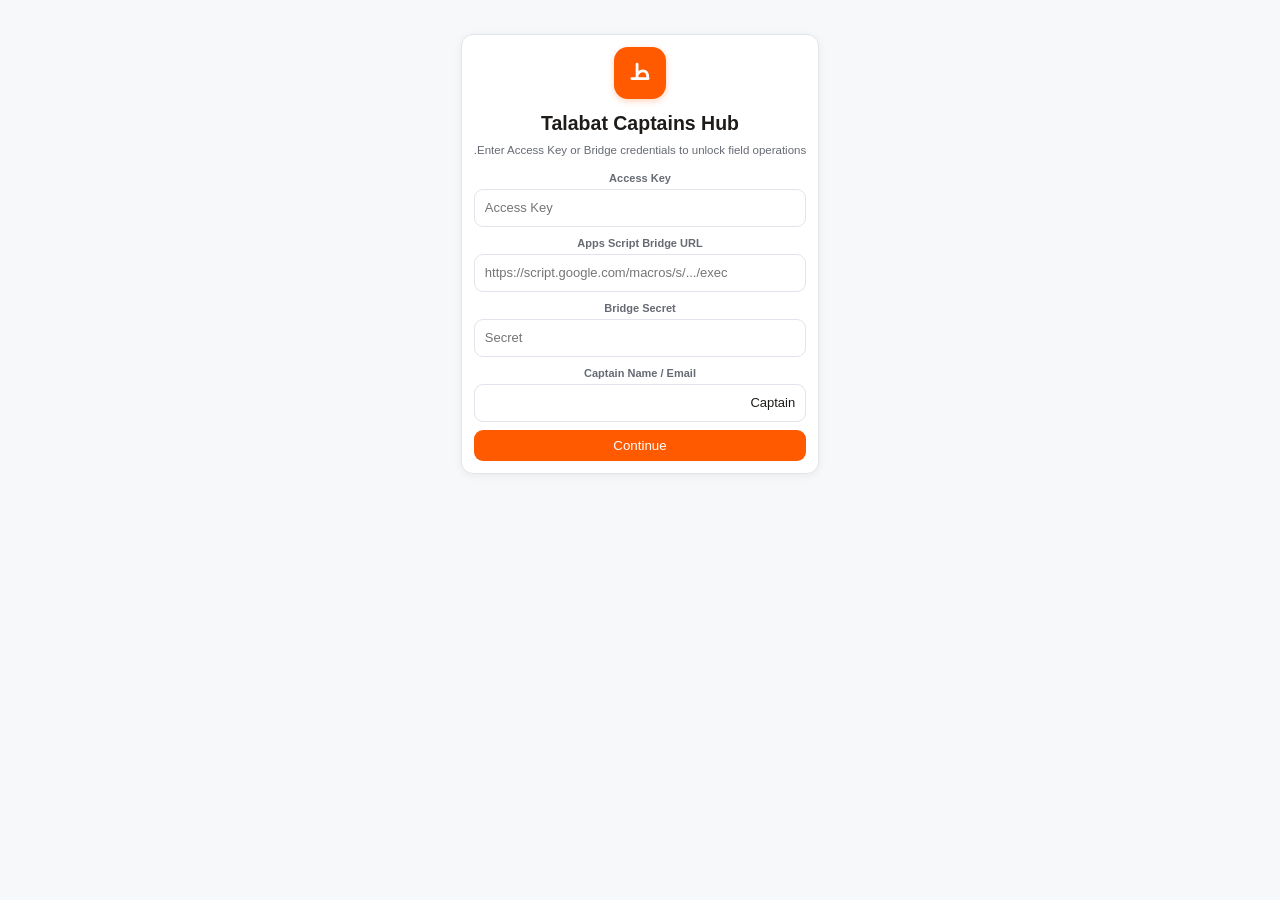
==== index.html @ a5a803f6 "Add files via upload" ====
<!doctype html>
<html lang="ar" dir="rtl">
<head>
  <meta charset="utf-8"><meta name="viewport" content="width=device-width, initial-scale=1, viewport-fit=cover">
  <meta name="theme-color" content="#FF5A00"><meta name="mobile-web-app-capable" content="yes"><meta name="apple-mobile-web-app-capable" content="yes"><meta name="robots" content="noindex,nofollow">
  <link rel="manifest" href="manifest.webmanifest"><link rel="apple-touch-icon" href="icons/icon-192.png"><link rel="icon" href="icons/icon-192.png">
  <title>Talabat Captains Hub</title>
  <link rel="stylesheet" href="styles/pwa.css">
</head>
<body class="light">
  <div id="appleToastHost"></div>
  <section id="gateScreen" class="workspace" style="max-width:460px;margin:24px auto">
    <div class="card" style="text-align:center">
      <div class="brand-badge" style="width:52px;height:52px;border-radius:14px;margin:0 auto 10px"><svg width="28" height="28" viewBox="0 0 24 24" fill="none"><path d="M9.5 4.5V16.8M5 16.8H19M9.5 13.5C11.2 10.8 14 9.5 16.2 10.6C18.2 11.6 18.8 14.3 18.5 16.8" stroke="#FFFFFF" stroke-width="2.4" stroke-linecap="round" stroke-linejoin="round"/></svg></div>
      <h2 style="margin:0 0 4px">Talabat Captains Hub</h2>
      <div class="hint" style="margin-bottom:10px">Enter Access Key or Bridge credentials to unlock field operations.</div>
      <label class="field"><span>Access Key</span><input id="inAccessKey" dir="ltr" placeholder="Access Key"></label>
      <label class="field"><span>Apps Script Bridge URL</span><input id="inBridgeUrl" dir="ltr" placeholder="https://script.google.com/macros/s/.../exec"></label>
      <label class="field"><span>Bridge Secret</span><input id="inBridgeSecret" type="password" dir="ltr" placeholder="Secret"></label>
      <label class="field"><span>Captain Name / Email</span><input id="inCaptainId" placeholder="Captain Name"></label>
      <button type="button" class="btn" id="btnUnlockHub" style="width:100%">Continue</button>
    </div>
  </section>
  <div id="appShell" hidden style="display:flex;flex-direction:column;min-height:100vh">
    <header class="app-header">
      <div class="brand">
        <div class="brand-badge"><svg width="20" height="20" viewBox="0 0 24 24" fill="none"><path d="M9.5 4.5V16.8M5 16.8H19M9.5 13.5C11.2 10.8 14 9.5 16.2 10.6C18.2 11.6 18.8 14.3 18.5 16.8" stroke="#FFFFFF" stroke-width="2.3" stroke-linecap="round" stroke-linejoin="round"/></svg></div>
        <div><span class="brand-title">Talabat Captains Hub</span><span class="brand-sub" data-i18n="captainSub">تطبيق الكباتن الموحد</span></div>
      </div>
      <div class="header-actions">
        <select id="hdrZoneSwitch" style="width:auto;padding:4px 8px;font-size:11.5px;font-weight:700"><option value="Rehab">Rehab</option><option value="Tagmoa North">Tagmoa North</option><option value="Tagmoa South">Tagmoa South</option><option value="Golden Square">Golden Square</option></select>
        <button type="button" class="icon-btn" id="btnPwaLang">EN</button>
        <button type="button" class="icon-btn" id="btnPwaTheme" title="Theme"><svg viewBox="0 0 24 24" fill="none" stroke="currentColor" stroke-width="2"><circle cx="12" cy="12" r="4"/><path d="M12 2v2M12 20v2M4.93 4.93l1.41 1.41M17.66 17.66l1.41 1.41M2 12h2M20 12h2M6.34 17.66l-1.41 1.41M19.07 4.93l-1.41 1.41"/></svg></button>
        <button type="button" class="icon-btn" id="btnPwaSync">Sync</button>
      </div>
    </header>
    <nav class="main-nav" id="pwaNav">
      <button type="button" data-ptab="search" class="on" data-i18n="tabSearch">البحث الشامل</button>
      <button type="button" data-ptab="delays"><span data-i18n="tabDelays">الأوردرات المتأخرة</span> <span class="pill-cnt" id="pCntDelays">0</span></button>
      <button type="button" data-ptab="noshow"><span data-i18n="tabNoshow">غائبي اليوم</span> <span class="pill-cnt" id="pCntNoshow">0</span></button>
      <button type="button" data-ptab="submit" data-i18n="tabSubmit">رفع طلب</button>
      <button type="button" data-ptab="myreq"><span data-i18n="tabMyReq">طلباتي</span> <span class="pill-cnt" id="pCntMyReq">0</span></button>
    </nav>
    <main class="workspace" style="max-width:860px;margin:0 auto;width:100%">
      <div id="zoneStartCard" class="card zone-gate" hidden>
        <h3 class="card-title" data-i18n="selectZone">اختر زون العمل للشيفت</h3>
        <div class="zone-pill-grid"><button type="button" class="zone-pill" data-zpick="Rehab">Rehab</button><button type="button" class="zone-pill" data-zpick="Tagmoa North">Tagmoa North</button><button type="button" class="zone-pill" data-zpick="Tagmoa South">Tagmoa South</button><button type="button" class="zone-pill" data-zpick="Golden Square">Golden Square</button></div>
      </div>
      <section id="pview-search" class="view on">
        <div class="search-row"><input id="pwaSearchIn" data-i18n-ph="searchPh"><button type="button" class="btn" id="btnPwaSearch" data-i18n="searchBtn">بحث</button></div>
        <div id="pwaSearchOut"></div>
      </section>
      <section id="pview-delays" class="view"><div id="pwaDelaysOut"></div></section>
      <section id="pview-noshow" class="view">
        <div class="seg-tabs" id="pwaNsTabs"><button type="button" data-pnskind="all" class="on" data-i18n="filterAll">الكل</button><button type="button" data-pnskind="regular" data-i18n="filterRegular">عادي</button><button type="button" data-pnskind="hybrid" data-i18n="filterHybrid">Hybrid</button></div>
        <div class="grid2" style="margin-bottom:8px"><select id="pwaMartFilter" hidden><option value="">All Marts</option></select><select id="pwaContractFilter"><option value="">All Contracts / Agencies</option></select></div>
        <div class="card" style="padding:8px 10px"><div class="row" style="margin-top:0;justify-content:space-between"><label class="chk-inline"><input type="checkbox" id="pwaNsSelAll"> <span data-i18n="selectAll">تحديد الكل</span></label><button type="button" class="btn sm ok" id="btnPwaCopyNs" data-i18n="copyOfficeWa">نسخ لجروب المكتب (WhatsApp)</button></div></div>
        <div class="card" id="pwaNoshowOut" style="padding:4px 8px"></div>
      </section>
      <section id="pview-submit" class="view">
        <div class="card">
          <div class="seg-tabs" id="reqTypeTabs"><button type="button" data-reqtype="suspend" class="on" data-i18n="reqTypeSusp">طلب إيقاف</button><button type="button" data-reqtype="unsuspend" data-i18n="reqTypeUnsusp">طلب فك إيقاف</button><button type="button" data-reqtype="password" data-i18n="reqTypePw">طلب تغيير باسورد</button></div>
          <div class="grid2"><label class="field"><span>Rider ID</span><input id="reqRiderId" inputmode="numeric" dir="ltr"></label><label class="field"><span>Rider Name</span><input id="reqRiderName"></label></div>
          <div id="suspFields">
            <div class="hint" style="font-weight:700;margin-bottom:4px">Duration</div>
            <div class="tag-row" id="durTags"><button type="button" class="tag-btn on" data-dur="24h" data-i18n="dur24h">24 ساعة</button><button type="button" class="tag-btn" data-dur="3d" data-i18n="dur3d">3 أيام</button><button type="button" class="tag-btn" data-dur="1w" data-i18n="dur1w">أسبوع</button><button type="button" class="tag-btn" data-dur="1y" data-i18n="dur1y">سنة</button><button type="button" class="tag-btn" data-dur="investigation" data-i18n="durInv">إيقاف لحين التحقيق</button></div>
            <div class="hint" style="font-weight:700;margin:8px 0 4px">Issue Tag</div>
            <div class="tag-row" id="issueTags"><button type="button" class="tag-btn on" data-tag="تأخير استلام" data-i18n="tagDelay">تأخير استلام</button><button type="button" class="tag-btn" data-tag="سلوك غير لائق" data-i18n="tagBehavior">سلوك غير لائق</button><button type="button" class="tag-btn" data-tag="مخالفة ركنة" data-i18n="tagParking">مخالفة ركنة</button></div>
            <label class="field" style="margin-top:8px"><span data-i18n="uploadProof">رفع صورة إثبات</span><input id="reqProofFile" type="file" accept="image/*" capture="environment"></label>
            <div id="proofPreviewBox" class="hint" hidden><img id="proofPreviewImg" alt="Preview" style="max-height:140px;border-radius:10px;border:1px solid var(--border);display:block;margin-bottom:4px"><span id="proofSizeBadge" class="badge ok"></span></div>
          </div>
          <div id="pwFields" hidden><label class="field"><span>New Password</span><input id="reqNewPw" dir="ltr" value="Ot1@talabat"></label></div>
          <label class="field" style="margin-top:6px"><span data-i18n="customNote">ملاحظة إضافية</span><textarea id="reqCustomNote" rows="2"></textarea></label>
          <button type="button" class="btn" id="btnSubmitReq" style="width:100%" data-i18n="submitReq">إرسال الطلب للمشرف</button>
        </div>
      </section>
      <section id="pview-myreq" class="view">
        <div class="row" style="margin:0 0 8px;justify-content:space-between">
          <div class="row" style="margin:0"><span class="badge warn">Pending: <b id="mrPend">0</b></span><span class="badge ok">Approved: <b id="mrApp">0</b></span><span class="badge bad">Rejected: <b id="mrRej">0</b></span></div>
          <button type="button" class="btn sm ghost" id="btnRefreshMyReq">Refresh</button>
        </div>
        <div id="myReqOut"></div>
      </section>
    </main>
    <footer class="app-footer" data-i18n="signature">تطوير: Mustafa ElMohsen</footer>
  </div>
  <script src="scripts/i18n.js"></script><script src="scripts/idb.js"></script><script src="scripts/hub-core.js"></script><script src="scripts/ui.js"></script><script src="scripts/crypto-sync.js"></script><script src="scripts/app.js"></script>
</body>
</html>
---- styles/pwa.css ----
:root{--t-orange:#FF5A00;--t-orange-hover:#E64E00;--t-plum:#2E1A47;--t-espresso:#1E1B18;--bg:#F7F8FA;--surface:#FFFFFF;--surface-2:#EFF1F5;--text:#1E1B18;--muted:#666A73;--border:#E1E4EB;--ok:#0F9D58;--warn:#D97706;--bad:#DC2626;--shadow:0 2px 10px rgba(30,27,24,0.06);--glass:rgba(255,255,255,0.82)}
body.dark{--bg:#141210;--surface:#1E1B18;--surface-2:#292522;--text:#F5F4F2;--muted:#A4A09B;--border:#36312D;--ok:#22C55E;--warn:#F59E0B;--bad:#EF4444;--shadow:0 4px 16px rgba(0,0,0,0.35);--glass:rgba(30,27,24,0.84)}
*{box-sizing:border-box}html,body{margin:0;padding:0}
body{background:var(--bg);color:var(--text);font:400 13px/1.5 "Segoe UI",Tahoma,Arial,sans-serif;min-height:100vh;display:flex;flex-direction:column}
body.dashboard-mode{max-width:1320px;margin:0 auto;font-size:13.5px}
[hidden]{display:none!important}.ltr{direction:ltr;unicode-bidi:embed;display:inline-block}
.app-header{position:sticky;top:0;z-index:30;background:var(--surface);border-bottom:3px solid var(--t-orange);padding:9px 12px;display:flex;align-items:center;justify-content:space-between;gap:8px}
.brand{display:flex;align-items:center;gap:9px;min-width:0}
.brand-badge{width:32px;height:32px;border-radius:9px;background:var(--t-orange);display:grid;place-items:center;flex:none;box-shadow:0 2px 6px rgba(255,90,0,0.28)}
.brand-title{font-size:14px;font-weight:800;color:var(--text);white-space:nowrap}
.brand-sub{font-size:11px;color:var(--t-plum);font-weight:700;display:block;line-height:1.1}
body.dark .brand-sub{color:#FFA26B}
.header-actions{display:flex;align-items:center;gap:5px;flex-wrap:wrap}
.chip-status{display:inline-flex;align-items:center;gap:5px;background:var(--surface-2);border:1px solid var(--border);color:var(--muted);border-radius:999px;padding:3px 9px;font-size:11px;font-weight:700;cursor:pointer}
.chip-status .dot{width:7px;height:7px;border-radius:50%;background:var(--bad)}.chip-status.ok .dot{background:var(--ok)}.chip-status.warn .dot{background:var(--warn)}
.icon-btn{display:inline-flex;align-items:center;gap:4px;background:var(--surface-2);color:var(--text);border:1px solid var(--border);border-radius:8px;padding:5px 8px;font:700 11.5px inherit;cursor:pointer}
.icon-btn:hover{border-color:var(--t-orange);color:var(--t-orange)}.icon-btn svg,.btn svg{width:15px;height:15px;flex:none}
.health-bar{background:linear-gradient(90deg,rgba(46,26,71,0.08),rgba(255,90,0,0.08));border-bottom:1px solid var(--border);padding:6px 12px;font-size:11.5px;font-weight:700;display:flex;align-items:center;justify-content:space-between;gap:8px;flex-wrap:wrap}
.health-bar.warn{background:rgba(217,119,6,0.14);color:var(--warn)}.health-bar.ok{color:var(--ok)}
.main-nav{display:flex;gap:4px;padding:8px 10px 0;background:var(--bg);overflow-x:auto;border-bottom:1px solid var(--border)}
.main-nav button{display:inline-flex;align-items:center;gap:5px;background:var(--surface);color:var(--muted);border:1px solid var(--border);border-bottom:none;border-radius:9px 9px 0 0;padding:8px 11px;font:700 12px inherit;cursor:pointer;white-space:nowrap}
.main-nav button.on{background:var(--t-orange);color:#FFF;border-color:var(--t-orange)}
.pill-cnt{background:rgba(0,0,0,0.16);color:inherit;border-radius:999px;padding:1px 6px;font-size:10.5px}
.main-nav button:not(.on) .pill-cnt{background:var(--surface-2);color:var(--text)}
.workspace{padding:10px 12px;flex:1}.view{display:none}.view.on{display:block}
.search-row{display:flex;gap:6px;margin-bottom:8px;flex-wrap:wrap}
input,select,textarea{background:var(--surface);color:var(--text);border:1px solid var(--border);border-radius:9px;padding:8px 10px;font:inherit;outline:none;width:100%}
input:focus,select:focus,textarea:focus{border-color:var(--t-orange)}.search-row input{flex:1;min-width:180px}
.btn{display:inline-flex;align-items:center;justify-content:center;gap:5px;background:var(--t-orange);color:#FFF;border:0;border-radius:9px;padding:8px 13px;font:700 12.5px inherit;cursor:pointer;text-decoration:none;white-space:nowrap}
.btn:hover{background:var(--t-orange-hover)}.btn.ghost{background:var(--surface-2);color:var(--text);border:1px solid var(--border)}.btn.ghost:hover{border-color:var(--t-orange)}
.btn.ok{background:var(--ok)}.btn.bad{background:var(--bad)}.btn.plum{background:var(--t-plum)}.btn.sm{padding:5px 9px;font-size:11.5px;border-radius:7px}.btn:disabled{opacity:0.55;cursor:not-allowed}
.card{background:var(--surface);border:1px solid var(--border);border-radius:12px;padding:12px;margin-bottom:10px;box-shadow:var(--shadow)}
.card-head{display:flex;align-items:center;justify-content:space-between;gap:8px;flex-wrap:wrap;margin-bottom:6px}
.card-title{font-size:14px;font-weight:800;margin:0}.row{display:flex;flex-wrap:wrap;gap:6px;align-items:center;margin-top:8px}
.grid2{display:grid;grid-template-columns:repeat(2,minmax(0,1fr));gap:8px}.grid3{display:grid;grid-template-columns:repeat(3,minmax(0,1fr));gap:8px}
@media (max-width:560px){.grid2,.grid3{grid-template-columns:1fr}}
.badge{display:inline-flex;align-items:center;gap:4px;padding:2px 8px;border-radius:999px;font-size:11px;font-weight:700;background:var(--surface-2);border:1px solid var(--border)}
.badge.ok{color:var(--ok);border-color:var(--ok);background:rgba(15,157,88,0.1)}.badge.warn{color:var(--warn);border-color:var(--warn);background:rgba(217,119,6,0.1)}.badge.bad{color:var(--bad);border-color:var(--bad);background:rgba(220,38,38,0.1)}
.badge.plum{color:#FFF;background:var(--t-plum);border-color:var(--t-plum)}.badge.orange{color:#FFF;background:var(--t-orange);border-color:var(--t-orange)}
.hint{color:var(--muted);font-size:11.5px}
.kpi-strip{display:grid;grid-template-columns:repeat(4,minmax(0,1fr));gap:6px;margin-bottom:10px}
@media (max-width:480px){.kpi-strip{grid-template-columns:repeat(2,minmax(0,1fr))}}
.kpi{background:var(--surface);border:1px solid var(--border);border-radius:10px;padding:8px 10px;text-align:center}.kpi b{display:block;font-size:17px;color:var(--t-orange);line-height:1.2}.kpi span{font-size:11px;color:var(--muted);font-weight:600}
.rider-flex{display:flex;gap:10px;align-items:flex-start}
.avatar-box{width:64px;height:76px;border-radius:10px;border:2px solid var(--t-orange);background:var(--surface-2);overflow:hidden;display:grid;place-items:center;flex:none;color:var(--muted)}.avatar-box img{width:100%;height:100%;object-fit:cover;display:block}.rider-meta{flex:1;min-width:0}
.seg-tabs{display:flex;gap:4px;background:var(--surface-2);padding:4px;border-radius:10px;margin-bottom:8px;flex-wrap:wrap}
.seg-tabs button{flex:1;min-width:85px;background:transparent;color:var(--muted);border:0;border-radius:7px;padding:6px 8px;font:700 11.5px inherit;cursor:pointer}.seg-tabs button.on{background:var(--surface);color:var(--t-orange);box-shadow:var(--shadow)}
.tag-row{display:flex;gap:6px;flex-wrap:wrap;margin:6px 0}
.tag-btn{background:var(--surface-2);color:var(--text);border:1px solid var(--border);border-radius:8px;padding:5px 10px;font:700 11.5px inherit;cursor:pointer}.tag-btn.on{background:var(--t-orange);color:#FFF;border-color:var(--t-orange)}
.noshow-row{display:flex;align-items:center;gap:8px;padding:7px 9px;border-bottom:1px solid var(--border);font-size:12px}.noshow-row:last-child{border-bottom:0}.noshow-row input[type="checkbox"]{width:16px;height:16px;accent-color:var(--t-orange);flex:none}
#appleToastHost{position:fixed;top:14px;inset-inline-end:14px;z-index:95;display:flex;flex-direction:column;gap:8px;width:min(340px,calc(100vw - 28px));pointer-events:none}
.apple-toast{pointer-events:auto;display:flex;align-items:center;gap:10px;padding:10px 12px;border-radius:16px;background:var(--glass);backdrop-filter:blur(16px);-webkit-backdrop-filter:blur(16px);border:1px solid rgba(255,90,0,0.25);box-shadow:0 12px 32px rgba(0,0,0,0.22);animation:springIn 0.38s cubic-bezier(0.22,1,0.36,1)}
.apple-toast.ok{border-color:rgba(15,157,88,0.4)}.apple-toast.bad{border-color:rgba(220,38,38,0.45)}
.apple-toast .t-icon{width:30px;height:30px;border-radius:8px;background:var(--t-orange);display:grid;place-items:center;flex:none}.apple-toast .t-body{flex:1;min-width:0}.apple-toast .t-title{font-weight:800;font-size:12px;color:var(--text)}.apple-toast .t-msg{font-size:11px;color:var(--muted);word-break:break-word}
@keyframes springIn{0%{opacity:0;transform:translateY(-14px) scale(0.94)}100%{opacity:1;transform:translateY(0) scale(1)}}
.modal-backdrop{position:fixed;inset:0;background:rgba(0,0,0,0.72);z-index:90;display:flex;align-items:center;justify-content:center;padding:16px}
.modal-card{background:var(--surface);border:1px solid var(--border);border-radius:16px;padding:14px;max-width:min(560px,95vw);max-height:90vh;overflow:auto;box-shadow:0 16px 40px rgba(0,0,0,0.4)}.modal-card img{max-width:100%;max-height:68vh;border-radius:10px;display:block;margin:0 auto}
label.field{display:block;margin-bottom:8px}label.field>span{display:block;font-size:11px;font-weight:700;color:var(--muted);margin-bottom:3px}
label.chk-inline{display:inline-flex;align-items:center;gap:6px;font-size:12px;cursor:pointer}label.chk-inline input{width:16px;height:16px;accent-color:var(--t-orange)}
.app-footer{text-align:center;padding:10px 12px 14px;font-size:11px;font-weight:500;color:var(--muted);border-top:1px solid var(--border);background:var(--surface)}
.zone-gate{display:flex;flex-direction:column;gap:8px;margin-bottom:10px}.zone-pill-grid{display:grid;grid-template-columns:repeat(2,minmax(0,1fr));gap:8px}.zone-pill{background:var(--surface);border:2px solid var(--border);border-radius:12px;padding:12px 10px;font:800 13px inherit;color:var(--text);cursor:pointer;text-align:center}.zone-pill.on{border-color:var(--t-orange);background:rgba(255,90,0,0.1);color:var(--t-orange)}
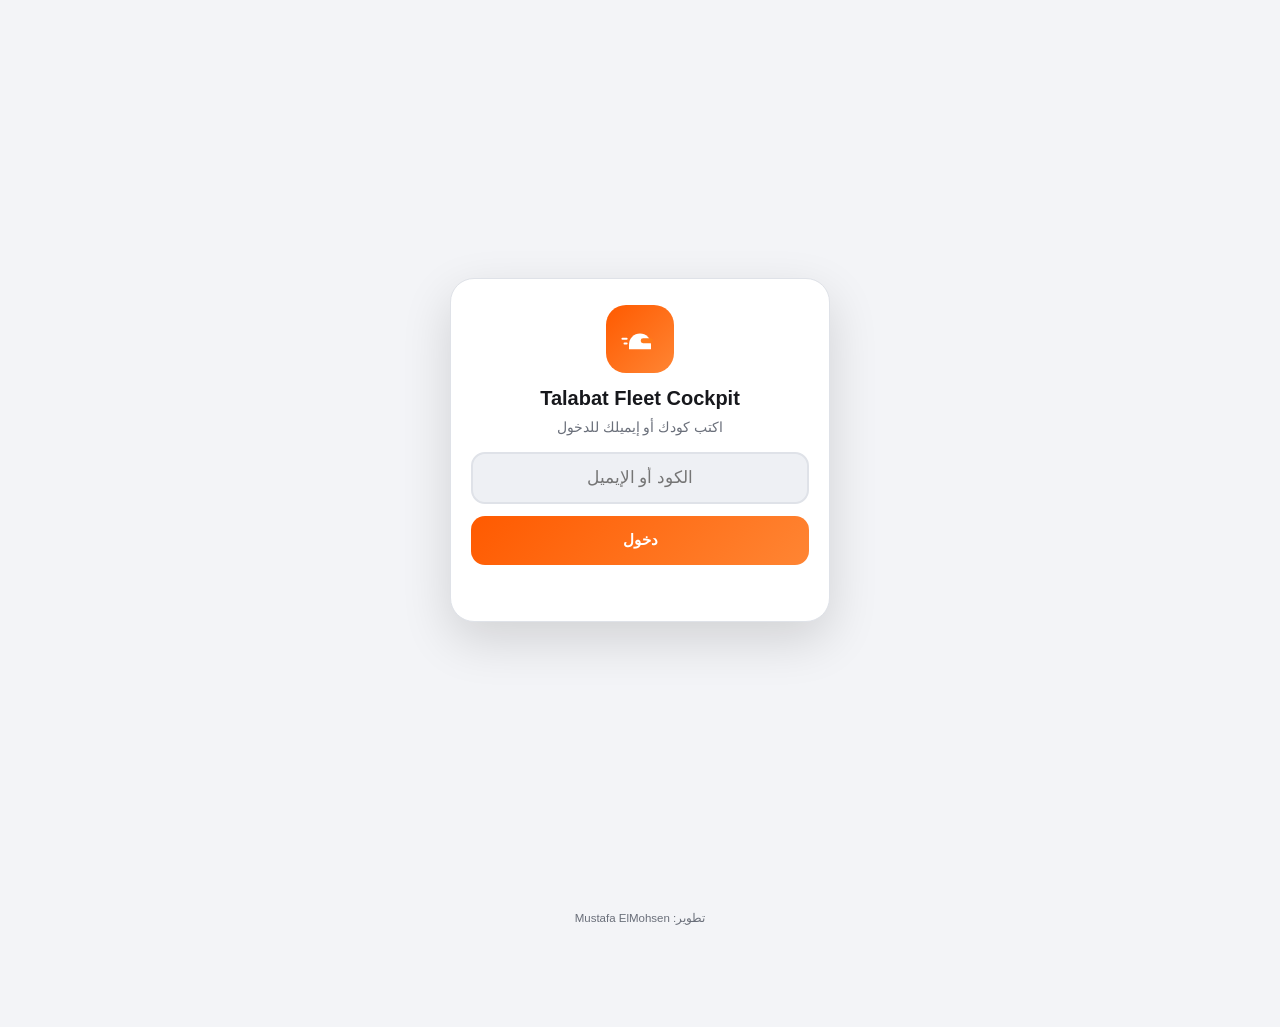
==== commit 66b7a3e8: "ops: portal index.html (settings)" ====
--- a/index.html
+++ b/index.html
@@ -1,89 +1,341 @@
 <!doctype html>
 <html lang="ar" dir="rtl">
 <head>
-  <meta charset="utf-8"><meta name="viewport" content="width=device-width, initial-scale=1, viewport-fit=cover">
-  <meta name="theme-color" content="#FF5A00"><meta name="mobile-web-app-capable" content="yes"><meta name="apple-mobile-web-app-capable" content="yes"><meta name="robots" content="noindex,nofollow">
-  <link rel="manifest" href="manifest.webmanifest"><link rel="apple-touch-icon" href="icons/icon-192.png"><link rel="icon" href="icons/icon-192.png">
-  <title>Talabat Captains Hub</title>
-  <link rel="stylesheet" href="styles/pwa.css">
+<meta charset="utf-8">
+<meta name="viewport" content="width=device-width, initial-scale=1, viewport-fit=cover">
+<meta name="theme-color" content="#FF5A00">
+<meta name="robots" content="noindex,nofollow">
+<title>Talabat Fleet Cockpit</title>
+<link rel="icon" href="data:image/svg+xml,%3Csvg xmlns='http://www.w3.org/2000/svg' viewBox='0 0 64 64'%3E%3Cdefs%3E%3ClinearGradient id='g' x1='0' y1='0' x2='1' y2='1'%3E%3Cstop offset='0' stop-color='%23FF5A00'/%3E%3Cstop offset='1' stop-color='%23FF8533'/%3E%3C/linearGradient%3E%3C/defs%3E%3Crect width='64' height='64' rx='18' fill='url(%23g)'/%3E%3Cpath d='M20 38a14 14 0 0 1 28 0v6H20z' fill='%23fff'/%3E%3Crect x='32' y='30' width='16' height='6' rx='3' fill='%23FF7A1A'/%3E%3C/svg%3E">
+<style>
+:root{--or:#FF5A00;--or2:#FF8533;--bg:#f3f4f7;--card:#fff;--card2:#eef0f4;--tx:#17181c;--mut:#6a6f7a;--bd:#dfe2e8;--ok:#0f9d58;--bad:#d93025;--warn:#c77700;--blue:#2563eb;--glass:rgba(255,255,255,.72)}
+@media (prefers-color-scheme:dark){:root{--bg:#0f1013;--card:#181a1f;--card2:#21242b;--tx:#f2f3f5;--mut:#9b9fa9;--bd:#2c2f37;--ok:#2fd27f;--bad:#ff5a5f;--warn:#f5a524;--blue:#6ea0ff;--glass:rgba(32,34,40,.72)}}
+*{box-sizing:border-box;-webkit-tap-highlight-color:transparent}
+html,body{margin:0;max-width:100%;overflow-x:hidden}
+body{background:var(--bg);color:var(--tx);font:400 15px/1.5 "Segoe UI",Tahoma,"Noto Sans Arabic",Arial,sans-serif;min-height:100dvh;padding-bottom:calc(96px + env(safe-area-inset-bottom,0px))}
+[hidden]{display:none!important}
+.ltr{direction:ltr;unicode-bidi:embed;display:inline-block}
+button{font:inherit;color:inherit}
+#login{min-height:100dvh;display:grid;place-items:center;padding:20px}
+.lbox{width:min(380px,100%);background:var(--card);border:1px solid var(--bd);border-radius:24px;padding:26px 20px;text-align:center;box-shadow:0 18px 50px rgba(0,0,0,.14)}
+.logo{width:68px;height:68px;margin:0 auto 10px;border-radius:20px;background:linear-gradient(135deg,var(--or),var(--or2));display:grid;place-items:center}
+.logo svg{width:44px;height:44px}
+.lbox h1{font-size:20px;margin:6px 0 4px}.lbox p{color:var(--mut);margin:0 0 14px;font-size:14px}
+.lbox input{width:100%;background:var(--card2);color:var(--tx);border:2px solid var(--bd);border-radius:14px;padding:14px;font-size:17px;text-align:center;direction:ltr;outline:none}
+.lbox input:focus{border-color:var(--or)}
+.btn{background:linear-gradient(135deg,var(--or),var(--or2));color:#fff;border:0;border-radius:14px;padding:13px 16px;font-weight:700;cursor:pointer;min-height:46px}
+.btn.ghost{background:var(--card2);color:var(--tx);border:1px solid var(--bd)}
+.btn.sm{min-height:36px;padding:7px 12px;font-size:13px;border-radius:11px}
+.btn.ok{background:var(--ok)}
+.err{color:var(--bad);font-weight:700;font-size:14px;margin-top:10px;min-height:20px}
+#app{max-width:760px;margin:0 auto;padding:0 10px}
+.strip{position:sticky;top:0;z-index:20;margin:0 -10px 10px;padding:calc(8px + env(safe-area-inset-top,0px)) 12px 8px;background:var(--glass);-webkit-backdrop-filter:blur(16px);backdrop-filter:blur(16px);border-bottom:2px solid var(--or)}
+.r1,.r2{display:flex;align-items:center;gap:8px;min-width:0}
+.r2{margin-top:6px;flex-wrap:wrap}
+.ini{flex:none;width:38px;height:38px;border-radius:12px;display:grid;place-items:center;font-weight:800;color:#fff;background:linear-gradient(135deg,var(--or),var(--or2));letter-spacing:.5px}
+.who{flex:1;min-width:0}.who b{display:block;white-space:nowrap;overflow:hidden;text-overflow:ellipsis}.who small{color:var(--mut)}
+.pill{display:inline-flex;align-items:center;gap:5px;padding:3px 10px;border-radius:20px;border:1px solid var(--bd);background:var(--card2);font-size:12.5px;font-weight:600;white-space:nowrap}
+.pill.ok{color:var(--ok);border-color:var(--ok)}.pill.warn{color:var(--warn);border-color:var(--warn)}.pill.bad{color:var(--bad);border-color:var(--bad)}.pill.blue{color:var(--blue);border-color:var(--blue)}
+.dot{width:8px;height:8px;border-radius:50%;background:var(--ok);display:inline-block}
+.dot.pulse{animation:pl 1.8s infinite}@keyframes pl{0%{box-shadow:0 0 0 0 rgba(47,210,127,.6)}70%{box-shadow:0 0 0 7px rgba(47,210,127,0)}100%{box-shadow:0 0 0 0 rgba(47,210,127,0)}}
+.ib{flex:none;background:var(--card2);border:1px solid var(--bd);border-radius:11px;width:36px;height:36px;display:grid;place-items:center;cursor:pointer}
+.ib svg{width:18px;height:18px}.ib.spin svg{animation:sp .8s linear infinite}@keyframes sp{to{transform:rotate(360deg)}}
+.tele{display:grid;grid-template-columns:repeat(5,1fr);gap:6px;margin-bottom:10px}
+.kpi{background:var(--card);border:1px solid var(--bd);border-radius:14px;padding:8px 4px;text-align:center;min-width:0}
+.kpi b{display:block;font-size:20px;line-height:1.1}.kpi span{font-size:11px;color:var(--mut)}
+.kpi.warn b{color:var(--warn)}.kpi.bad b{color:var(--bad)}.kpi.ok b{color:var(--ok)}
+.sec{margin:8px 2px;color:var(--mut);font-size:13px;font-weight:700;display:flex;justify-content:space-between;align-items:center;gap:8px}
+.card{background:var(--card);border:1px solid var(--bd);border-radius:16px;margin-bottom:8px;overflow:hidden}
+.row{display:flex;align-items:center;gap:10px;padding:10px 12px;cursor:pointer;min-width:0}
+.row .t{flex:1;min-width:0}.row .t b{display:block;white-space:nowrap;overflow:hidden;text-overflow:ellipsis}.row .t small{color:var(--mut);display:block;white-space:nowrap;overflow:hidden;text-overflow:ellipsis}
+.row .r{flex:none;text-align:end;font-weight:700}
+.crit{border-inline-start:5px solid var(--bad)}.late{border-inline-start:5px solid var(--warn)}
+.det{padding:0 12px 12px;display:grid;grid-template-columns:auto 1fr;gap:10px;align-items:start}
+.photo{width:64px;height:64px;border-radius:14px;background:var(--card2);overflow:hidden;display:grid;place-items:center;font-weight:800;font-size:22px;color:#fff;background:linear-gradient(135deg,var(--or),var(--or2))}
+.photo img{width:100%;height:100%;object-fit:cover;display:block}
+.f{display:flex;justify-content:space-between;gap:8px;background:var(--card2);border-radius:10px;padding:6px 10px;margin-bottom:4px;min-width:0}
+.f span{color:var(--mut);flex:none}.f b{min-width:0;word-break:break-word;text-align:end}
+.acts{display:flex;gap:6px;flex-wrap:wrap;margin-top:6px}
+a.btn{display:inline-flex;align-items:center;justify-content:center;text-decoration:none}
+.chips{display:flex;gap:6px;flex-wrap:wrap;margin-bottom:8px}
+.chip{background:var(--card);border:1px solid var(--bd);border-radius:20px;padding:6px 12px;font-weight:600;font-size:13px;cursor:pointer}
+.chip.on{background:var(--or);border-color:var(--or);color:#fff}
+.search{width:100%;background:var(--card);color:var(--tx);border:2px solid var(--bd);border-radius:14px;padding:13px;font-size:16px;outline:none;margin-bottom:8px}
+.search:focus{border-color:var(--or)}
+.empty{text-align:center;color:var(--mut);padding:34px 12px}
+.more{width:100%;margin-top:4px}
+.dock{position:fixed;left:50%;transform:translateX(-50%);bottom:calc(14px + env(safe-area-inset-bottom,0px));z-index:40;display:flex;gap:4px;padding:6px;border-radius:30px;background:var(--glass);-webkit-backdrop-filter:blur(18px) saturate(1.4);backdrop-filter:blur(18px) saturate(1.4);border:1px solid rgba(255,255,255,.22);box-shadow:0 12px 34px rgba(0,0,0,.28);max-width:calc(100vw - 20px)}
+.dock button{position:relative;display:flex;flex-direction:column;align-items:center;gap:2px;min-width:78px;padding:8px 10px;border:0;border-radius:24px;background:transparent;font-size:12px;font-weight:700;color:var(--mut);cursor:pointer}
+.dock button svg{width:22px;height:22px}
+.dock button.on{background:linear-gradient(135deg,var(--or),var(--or2));color:#fff}
+.dock .nb{position:absolute;top:2px;inset-inline-end:8px;min-width:18px;height:18px;border-radius:9px;background:var(--bad);color:#fff;font-size:11px;line-height:18px;text-align:center;padding:0 4px}
+.toast{position:fixed;left:50%;bottom:calc(92px + env(safe-area-inset-bottom,0px));transform:translateX(-50%);background:rgba(0,0,0,.85);color:#fff;padding:9px 18px;border-radius:22px;z-index:60;font-size:14px}
+html[lang="ar"] .sig .sig-en,html[lang="en"] .sig .sig-ar{display:none}
+</style>
 </head>
-<body class="light">
-  <div id="appleToastHost"></div>
-  <section id="gateScreen" class="workspace" style="max-width:460px;margin:24px auto">
-    <div class="card" style="text-align:center">
-      <div class="brand-badge" style="width:52px;height:52px;border-radius:14px;margin:0 auto 10px"><svg width="28" height="28" viewBox="0 0 24 24" fill="none"><path d="M9.5 4.5V16.8M5 16.8H19M9.5 13.5C11.2 10.8 14 9.5 16.2 10.6C18.2 11.6 18.8 14.3 18.5 16.8" stroke="#FFFFFF" stroke-width="2.4" stroke-linecap="round" stroke-linejoin="round"/></svg></div>
-      <h2 style="margin:0 0 4px">Talabat Captains Hub</h2>
-      <div class="hint" style="margin-bottom:10px">Enter Access Key or Bridge credentials to unlock field operations.</div>
-      <label class="field"><span>Access Key</span><input id="inAccessKey" dir="ltr" placeholder="Access Key"></label>
-      <label class="field"><span>Apps Script Bridge URL</span><input id="inBridgeUrl" dir="ltr" placeholder="https://script.google.com/macros/s/.../exec"></label>
-      <label class="field"><span>Bridge Secret</span><input id="inBridgeSecret" type="password" dir="ltr" placeholder="Secret"></label>
-      <label class="field"><span>Captain Name / Email</span><input id="inCaptainId" placeholder="Captain Name"></label>
-      <button type="button" class="btn" id="btnUnlockHub" style="width:100%">Continue</button>
-    </div>
-  </section>
-  <div id="appShell" hidden style="display:flex;flex-direction:column;min-height:100vh">
-    <header class="app-header">
-      <div class="brand">
-        <div class="brand-badge"><svg width="20" height="20" viewBox="0 0 24 24" fill="none"><path d="M9.5 4.5V16.8M5 16.8H19M9.5 13.5C11.2 10.8 14 9.5 16.2 10.6C18.2 11.6 18.8 14.3 18.5 16.8" stroke="#FFFFFF" stroke-width="2.3" stroke-linecap="round" stroke-linejoin="round"/></svg></div>
-        <div><span class="brand-title">Talabat Captains Hub</span><span class="brand-sub" data-i18n="captainSub">تطبيق الكباتن الموحد</span></div>
-      </div>
-      <div class="header-actions">
-        <select id="hdrZoneSwitch" style="width:auto;padding:4px 8px;font-size:11.5px;font-weight:700"><option value="Rehab">Rehab</option><option value="Tagmoa North">Tagmoa North</option><option value="Tagmoa South">Tagmoa South</option><option value="Golden Square">Golden Square</option></select>
-        <button type="button" class="icon-btn" id="btnPwaLang">EN</button>
-        <button type="button" class="icon-btn" id="btnPwaTheme" title="Theme"><svg viewBox="0 0 24 24" fill="none" stroke="currentColor" stroke-width="2"><circle cx="12" cy="12" r="4"/><path d="M12 2v2M12 20v2M4.93 4.93l1.41 1.41M17.66 17.66l1.41 1.41M2 12h2M20 12h2M6.34 17.66l-1.41 1.41M19.07 4.93l-1.41 1.41"/></svg></button>
-        <button type="button" class="icon-btn" id="btnPwaSync">Sync</button>
-      </div>
-    </header>
-    <nav class="main-nav" id="pwaNav">
-      <button type="button" data-ptab="search" class="on" data-i18n="tabSearch">البحث الشامل</button>
-      <button type="button" data-ptab="delays"><span data-i18n="tabDelays">الأوردرات المتأخرة</span> <span class="pill-cnt" id="pCntDelays">0</span></button>
-      <button type="button" data-ptab="noshow"><span data-i18n="tabNoshow">غائبي اليوم</span> <span class="pill-cnt" id="pCntNoshow">0</span></button>
-      <button type="button" data-ptab="submit" data-i18n="tabSubmit">رفع طلب</button>
-      <button type="button" data-ptab="myreq"><span data-i18n="tabMyReq">طلباتي</span> <span class="pill-cnt" id="pCntMyReq">0</span></button>
-    </nav>
-    <main class="workspace" style="max-width:860px;margin:0 auto;width:100%">
-      <div id="zoneStartCard" class="card zone-gate" hidden>
-        <h3 class="card-title" data-i18n="selectZone">اختر زون العمل للشيفت</h3>
-        <div class="zone-pill-grid"><button type="button" class="zone-pill" data-zpick="Rehab">Rehab</button><button type="button" class="zone-pill" data-zpick="Tagmoa North">Tagmoa North</button><button type="button" class="zone-pill" data-zpick="Tagmoa South">Tagmoa South</button><button type="button" class="zone-pill" data-zpick="Golden Square">Golden Square</button></div>
-      </div>
-      <section id="pview-search" class="view on">
-        <div class="search-row"><input id="pwaSearchIn" data-i18n-ph="searchPh"><button type="button" class="btn" id="btnPwaSearch" data-i18n="searchBtn">بحث</button></div>
-        <div id="pwaSearchOut"></div>
-      </section>
-      <section id="pview-delays" class="view"><div id="pwaDelaysOut"></div></section>
-      <section id="pview-noshow" class="view">
-        <div class="seg-tabs" id="pwaNsTabs"><button type="button" data-pnskind="all" class="on" data-i18n="filterAll">الكل</button><button type="button" data-pnskind="regular" data-i18n="filterRegular">عادي</button><button type="button" data-pnskind="hybrid" data-i18n="filterHybrid">Hybrid</button></div>
-        <div class="grid2" style="margin-bottom:8px"><select id="pwaMartFilter" hidden><option value="">All Marts</option></select><select id="pwaContractFilter"><option value="">All Contracts / Agencies</option></select></div>
-        <div class="card" style="padding:8px 10px"><div class="row" style="margin-top:0;justify-content:space-between"><label class="chk-inline"><input type="checkbox" id="pwaNsSelAll"> <span data-i18n="selectAll">تحديد الكل</span></label><button type="button" class="btn sm ok" id="btnPwaCopyNs" data-i18n="copyOfficeWa">نسخ لجروب المكتب (WhatsApp)</button></div></div>
-        <div class="card" id="pwaNoshowOut" style="padding:4px 8px"></div>
-      </section>
-      <section id="pview-submit" class="view">
-        <div class="card">
-          <div class="seg-tabs" id="reqTypeTabs"><button type="button" data-reqtype="suspend" class="on" data-i18n="reqTypeSusp">طلب إيقاف</button><button type="button" data-reqtype="unsuspend" data-i18n="reqTypeUnsusp">طلب فك إيقاف</button><button type="button" data-reqtype="password" data-i18n="reqTypePw">طلب تغيير باسورد</button></div>
-          <div class="grid2"><label class="field"><span>Rider ID</span><input id="reqRiderId" inputmode="numeric" dir="ltr"></label><label class="field"><span>Rider Name</span><input id="reqRiderName"></label></div>
-          <div id="suspFields">
-            <div class="hint" style="font-weight:700;margin-bottom:4px">Duration</div>
-            <div class="tag-row" id="durTags"><button type="button" class="tag-btn on" data-dur="24h" data-i18n="dur24h">24 ساعة</button><button type="button" class="tag-btn" data-dur="3d" data-i18n="dur3d">3 أيام</button><button type="button" class="tag-btn" data-dur="1w" data-i18n="dur1w">أسبوع</button><button type="button" class="tag-btn" data-dur="1y" data-i18n="dur1y">سنة</button><button type="button" class="tag-btn" data-dur="investigation" data-i18n="durInv">إيقاف لحين التحقيق</button></div>
-            <div class="hint" style="font-weight:700;margin:8px 0 4px">Issue Tag</div>
-            <div class="tag-row" id="issueTags"><button type="button" class="tag-btn on" data-tag="تأخير استلام" data-i18n="tagDelay">تأخير استلام</button><button type="button" class="tag-btn" data-tag="سلوك غير لائق" data-i18n="tagBehavior">سلوك غير لائق</button><button type="button" class="tag-btn" data-tag="مخالفة ركنة" data-i18n="tagParking">مخالفة ركنة</button></div>
-            <label class="field" style="margin-top:8px"><span data-i18n="uploadProof">رفع صورة إثبات</span><input id="reqProofFile" type="file" accept="image/*" capture="environment"></label>
-            <div id="proofPreviewBox" class="hint" hidden><img id="proofPreviewImg" alt="Preview" style="max-height:140px;border-radius:10px;border:1px solid var(--border);display:block;margin-bottom:4px"><span id="proofSizeBadge" class="badge ok"></span></div>
-          </div>
-          <div id="pwFields" hidden><label class="field"><span>New Password</span><input id="reqNewPw" dir="ltr" value="Ot1@talabat"></label></div>
-          <label class="field" style="margin-top:6px"><span data-i18n="customNote">ملاحظة إضافية</span><textarea id="reqCustomNote" rows="2"></textarea></label>
-          <button type="button" class="btn" id="btnSubmitReq" style="width:100%" data-i18n="submitReq">إرسال الطلب للمشرف</button>
-        </div>
-      </section>
-      <section id="pview-myreq" class="view">
-        <div class="row" style="margin:0 0 8px;justify-content:space-between">
-          <div class="row" style="margin:0"><span class="badge warn">Pending: <b id="mrPend">0</b></span><span class="badge ok">Approved: <b id="mrApp">0</b></span><span class="badge bad">Rejected: <b id="mrRej">0</b></span></div>
-          <button type="button" class="btn sm ghost" id="btnRefreshMyReq">Refresh</button>
-        </div>
-        <div id="myReqOut"></div>
-      </section>
-    </main>
-    <footer class="app-footer" data-i18n="signature">تطوير: Mustafa ElMohsen</footer>
+<body>
+<div id="login" hidden>
+  <div class="lbox">
+    <div class="logo"><svg viewBox="0 0 64 64"><path d="M16 40a16 16 0 0 1 32 0v7H16z" fill="#fff"/><rect x="33" y="31" width="18" height="7" rx="3.5" fill="#FF7A1A"/><rect x="5" y="30" width="9" height="3" rx="1.5" fill="#fff"/><rect x="8" y="37" width="6" height="3" rx="1.5" fill="#fff"/></svg></div>
+    <h1>Talabat Fleet Cockpit</h1>
+    <p>اكتب كودك أو إيميلك للدخول</p>
+    <input id="lg" inputmode="email" autocomplete="off" autocapitalize="off" spellcheck="false" placeholder="الكود أو الإيميل">
+    <div class="acts" style="justify-content:center;margin-top:12px"><button class="btn" id="lgGo" style="width:100%">دخول</button></div>
+    <div class="err" id="lgErr"></div>
+    <div id="zonePick" hidden style="margin-top:8px"></div>
   </div>
-  <script src="scripts/i18n.js"></script><script src="scripts/idb.js"></script><script src="scripts/hub-core.js"></script><script src="scripts/ui.js"></script><script src="scripts/crypto-sync.js"></script><script src="scripts/app.js"></script>
+</div>
+
+<div id="app" hidden>
+  <div class="strip">
+    <div class="r1"><div class="ini" id="idIni"></div><div class="who"><b id="idName"></b><small id="idSub"></small></div>
+      <button class="ib" id="btnRefresh" aria-label="تحديث"><svg viewBox="0 0 24 24" fill="none" stroke="currentColor" stroke-width="2" stroke-linecap="round" stroke-linejoin="round"><path d="M21 12a9 9 0 1 1-3-6.7"/><path d="M21 4v5h-5"/></svg></button>
+      <button class="ib" id="btnOut" aria-label="خروج"><svg viewBox="0 0 24 24" fill="none" stroke="currentColor" stroke-width="2" stroke-linecap="round" stroke-linejoin="round"><path d="M12 3v9"/><path d="M6.3 6.8a8 8 0 1 0 11.4 0"/></svg></button></div>
+    <div class="r2"><span class="pill" id="pZone"></span><span class="pill" id="pStamp"><i class="dot pulse"></i><span id="pStampT"></span></span><span class="pill" id="pOff" hidden>غير متصل</span></div>
+  </div>
+  <div class="tele" id="tele"></div>
+  <section id="v-riders"><div class="sec"><span>المناديب في الزون</span><span class="pill" id="rCount"></span></div><input class="search" id="rq" placeholder="فلتر سريع بالاسم أو الكود" autocomplete="off"><div id="rList"></div><button class="btn ghost more" id="rMore" hidden>عرض المزيد</button></section>
+  <section id="v-orders" hidden><div class="sec"><span>أوردرات الزون</span><span class="pill" id="oCount"></span></div><div class="chips" id="oChips"></div><div id="oList"></div><button class="btn ghost more" id="oMore" hidden>عرض المزيد</button></section>
+  <section id="v-search" hidden><input class="search" id="sq" placeholder="كود المندوب / الاسم / الموبايل / الرقم القومي / كود الأوردر" autocomplete="off"><div id="sList"></div></section>
+  <div class="dock" id="dock"><button data-v="riders" class="on"><svg viewBox="0 0 24 24" fill="none" stroke="currentColor" stroke-width="2" stroke-linecap="round" stroke-linejoin="round"><circle cx="5.5" cy="17" r="3"/><circle cx="18.5" cy="17" r="3"/><path d="M8.5 17H14l3-7h-4"/><path d="M12 10 10 7H7"/></svg>المناديب</button>
+    <button data-v="orders"><svg viewBox="0 0 24 24" fill="none" stroke="currentColor" stroke-width="2" stroke-linecap="round" stroke-linejoin="round"><path d="M21 8 12 3 3 8l9 5 9-5z"/><path d="M3 8v8l9 5 9-5V8"/><path d="M12 13v8"/></svg>الأوردرات<span class="nb" id="nbOrders" hidden></span></button>
+    <button data-v="search"><svg viewBox="0 0 24 24" fill="none" stroke="currentColor" stroke-width="2" stroke-linecap="round" stroke-linejoin="round"><circle cx="11" cy="11" r="7"/><path d="m21 21-4.3-4.3"/></svg>بحث</button></div>
+</div>
+<footer class="sig" style="text-align:center;color:var(--mut);font-weight:300;font-size:11.5px;padding:10px 0 4px"><span class="sig-en">Developed by Mustafa ElMohsen</span><span class="sig-ar">تطوير: Mustafa ElMohsen</span></footer>
+<div class="toast" id="toast" hidden></div>
+
+<script>
+'use strict';
+/* Enterprise Fleet Cockpit - single file, one permanent URL. Key / salt are filled in by the extension when it publishes this page. */
+const KEY = '3EfY4Nz5jFMm7kh2L994KO5R', SALT = 'x1xJhrjbZzXDLYu7IuHXUw==', ITER = Number('20000') || 20000, BUILD = '65.0.0';
+const $ = (s, r = document) => r.querySelector(s);
+const esc = (s) => String(s == null ? '' : s).replace(/[&<>"']/g, (c) => ({ '&': '&amp;', '<': '&lt;', '>': '&gt;', '"': '&quot;', "'": '&#39;' }[c]));
+const latin = (s) => String(s == null ? '' : s).replace(/[٠-٩]/g, (d) => '٠١٢٣٤٥٦٧٨٩'.indexOf(d)).replace(/[۰-۹]/g, (d) => '۰۱۲۳۴۵۶۷۸۹'.indexOf(d));
+const lc = (s) => latin(s).toLowerCase();
+const ini = (n) => { const p = String(n || '').trim().split(/\s+/).filter(Boolean); return ((p[0] ? Array.from(p[0])[0] : '') + (p[1] ? Array.from(p[1])[0] : '')).toUpperCase() || '?'; };
+const b64 = (s) => Uint8Array.from(atob(s), (c) => c.charCodeAt(0));
+const TZ = 'Africa/Cairo';
+const hm = (t) => (t ? new Date(t).toLocaleTimeString('en-GB', { timeZone: TZ, hour: '2-digit', minute: '2-digit' }) : '-');
+const S = { sess: null, fleet: null, zone: null, meta: null, view: 'riders', open: new Set(), shownR: 50, shownO: 50, ofilter: 'all', online: navigator.onLine, loaded: {} };
+const ls = { get: (k) => { try { return JSON.parse(localStorage.getItem(k)); } catch (_) { return null; } }, set: (k, v) => { try { localStorage.setItem(k, JSON.stringify(v)); } catch (_) { /* quota: ignore */ } } };
+function toast(m) { const t = $('#toast'); t.textContent = m; t.hidden = false; clearTimeout(toast.h); toast.h = setTimeout(() => { t.hidden = true; }, 2400); }
+
+// ---------------------------------------------------------------- data (encrypted envelopes, cache-busted, offline-first)
+const keys = new Map();
+async function aesKey(salt, iter) {
+  const id = salt + '|' + iter;
+  if (keys.has(id)) return keys.get(id);
+  const base = await crypto.subtle.importKey('raw', new TextEncoder().encode(KEY), 'PBKDF2', false, ['deriveBits']);
+  const bits = new Uint8Array(await crypto.subtle.deriveBits({ name: 'PBKDF2', salt: b64(salt), iterations: iter, hash: 'SHA-256' }, base, 512));
+  const k = await crypto.subtle.importKey('raw', bits.slice(0, 32), 'AES-GCM', false, ['decrypt']);
+  keys.set(id, k);
+  return k;
+}
+async function gunzip(u8) { const ds = new DecompressionStream('gzip'), w = ds.writable.getWriter(); w.write(u8); w.close(); return new Uint8Array(await new Response(ds.readable).arrayBuffer()); }
+async function openEnv(text) {
+  const e = JSON.parse(text), u = b64(e.d);
+  let pt = new Uint8Array(await crypto.subtle.decrypt({ name: 'AES-GCM', iv: u.slice(0, 12) }, await aesKey(e.s || SALT, e.i || ITER), u.slice(12)));
+  if (pt[0] === 0x1f && pt[1] === 0x8b) pt = await gunzip(pt);
+  return JSON.parse(new TextDecoder().decode(pt));
+}
+async function getFile(path, cacheKey) {
+  try {
+    const r = await fetch(path + '?t=' + Date.now(), { cache: 'no-store', headers: { 'Cache-Control': 'no-cache' } });
+    if (!r.ok) throw new Error('http');
+    const j = await openEnv(await r.text());
+    ls.set(cacheKey, j); S.online = true;
+    return { data: j, fresh: true };
+  } catch (_) {
+    S.online = false;
+    const c = ls.get(cacheKey);
+    return { data: c, fresh: false };
+  }
+}
+
+// ---------------------------------------------------------------- session
+const normId = (s) => lc(s).trim();
+function resolve(fleet, input) {
+  const q = normId(input), isMail = q.includes('@');
+  const caps = Object.values(fleet.captains || {}).filter((c) => !c.del);
+  const active = caps.filter((c) => c.on !== 0);
+  let cap = active.find((c) => (isMail ? lc(c.email) === q : String(c.code) === q.replace(/\D/g, '')));
+  if (!cap && !caps.length) {   // empty roster: any known rider code may enter
+    const code = q.replace(/\D/g, '');
+    if (!isMail && fleet.riders && fleet.riders[code]) cap = { code, email: '', name: fleet.riders[code].n };
+  }
+  if (!cap) return null;
+  const rider = cap.code && fleet.riders ? fleet.riders[cap.code] : null;
+  return { key: cap.code || lc(cap.email), code: cap.code || '', email: cap.email || '', name: cap.name || (rider && rider.n) || cap.email || cap.code, zone: (cap.z || (rider && rider.z) || '') };
+}
+async function login(input) {
+  $('#lgErr').textContent = '';
+  const { data } = await getFile('fleet_index.json', 'tc_fleet');
+  if (!data) { $('#lgErr').textContent = 'تعذر الاتصال الآن. تحقق من الإنترنت وحاول مرة أخرى.'; return; }
+  const me = resolve(data, input);
+  if (!me) { $('#lgErr').textContent = 'هذا الكود أو الإيميل غير مسجل. تواصل مع مشرفك.'; return; }
+  S.fleet = data;
+  if (!me.zone || !(data.zones || []).some((z) => z.id === me.zone)) {
+    const zs = data.zones || [];
+    if (zs.length === 1) me.zone = zs[0].id;
+    else { $('#zonePick').hidden = false; $('#zonePick').innerHTML = '<div class="sec">اختر الزون الخاص بك</div><div class="chips" style="justify-content:center">' + zs.map((z) => `<button class="chip" data-z="${esc(z.id)}">${esc(z.name)}</button>`).join('') + '</div>'; S.pending = me; return; }
+  }
+  start(me);
+}
+function start(me) { S.sess = me; ls.set('tc_sess', me); $('#login').hidden = true; $('#app').hidden = false; boot(); }
+function logout() { ls.set('tc_sess', null); location.reload(); }
+
+// ---------------------------------------------------------------- rendering
+const lateNow = (o, t) => (o.du ? Math.max(0, Math.round((Date.now() - o.du) / 60000)) : (o.late > 0 ? o.late + Math.floor((Date.now() - t) / 60000) : o.late));
+function mask(s, keep) { s = String(s || ''); return s.length > keep ? '*'.repeat(s.length - keep) + s.slice(-keep) : s; }
+function riderDetail(r, m) {
+  m = m || {};
+  const th = m.th, phone = latin(r.p || m.p || '').replace(/\D/g, '');
+  const intl = phone.startsWith('0020') ? phone.slice(2) : phone.startsWith('20') ? phone : phone.startsWith('0') ? '2' + phone : phone ? '20' + phone : '';
+  const f = (k, v) => (v ? `<div class="f"><span>${k}</span><b class="ltr">${esc(v)}</b></div>` : '');
+  return `<div class="det"><div class="photo">${th ? `<img alt="" src="${esc(th)}">` : esc(ini(r.n))}</div><div style="min-width:0">${f('الكود', r.i)}${f('الحالة', r.st || m.st)}${f('الموبايل', r.p || m.p)}${f('الإيميل', m.e)}${f('الرقم القومي', mask(m.d, 4))}${f('بداية الشيفت', r.ss || m.ss)}${f('نهاية الشيفت', r.se || m.se)}${f('الشركة', m.co)}${f('نمرة المكنة', m.l)}
+    <div class="acts">${intl ? `<a class="btn sm ok" href="tel:+${esc(intl)}">اتصال</a><a class="btn sm" target="_blank" rel="noopener" href="https://wa.me/${esc(intl)}">واتساب</a>` : ''}</div></div></div>`;
+}
+function renderTele() {
+  const z = S.zone; if (!z) { $('#tele').innerHTML = ''; return; }
+  const L = z.orders.map((o) => lateNow(o, z.t));
+  const k = [['أوردر نشط', z.orders.length, ''], ['متأخر +15', L.filter((x) => x != null && x >= 15).length, 'warn'], ['حرج +30', L.filter((x) => x != null && x >= 30).length, 'bad'], ['بدون مندوب', z.orders.filter((o) => !o.cid).length, ''], ['على الشيفت', z.riders.filter((r) => r.on).length, 'ok']];
+  $('#tele').innerHTML = k.map(([t, v, c]) => `<div class="kpi ${c}"><b>${v}</b><span>${t}</span></div>`).join('');
+  const nb = $('#nbOrders'); nb.hidden = !z.orders.length; nb.textContent = z.orders.length > 99 ? '99+' : z.orders.length;
+}
+function renderStrip() {
+  const me = S.sess, z = S.zone, fz = (S.fleet.zones || []).find((q) => q.id === me.zone);
+  $('#idIni').textContent = ini(me.name); $('#idName').textContent = me.name || '-';
+  $('#idSub').textContent = [me.code, me.email].filter(Boolean).join(' - ');
+  $('#pZone').textContent = fz ? fz.name : (z && z.zone.name) || '-';
+  const t = z && z.t, age = t ? Math.round((Date.now() - t) / 60000) : null;
+  const st = $('#pStamp'); st.className = 'pill ' + (age == null ? '' : age > 15 ? 'bad' : age > 5 ? 'warn' : 'ok');
+  $('#pStampT').textContent = t ? 'آخر تحديث ' + hm(t) + (age > 0 ? ' (منذ ' + age + ' د)' : '') : 'بانتظار أول تحديث';
+  $('#pOff').hidden = S.online;
+}
+function renderRiders() {
+  const z = S.zone; if (!z) { $('#rList').innerHTML = '<div class="empty">بانتظار أول بيانات من المشرف...</div>'; $('#rCount').textContent = '0'; return; }
+  const q = lc($('#rq').value).trim();
+  const list = z.riders.filter((r) => !q || lc([r.n, r.i].join(' ')).includes(q)).sort((a, b) => (b.on ? 1 : 0) - (a.on ? 1 : 0) || String(a.n).localeCompare(String(b.n), 'ar'));
+  $('#rCount').textContent = list.length;
+  const part = list.slice(0, S.shownR);
+  $('#rList').innerHTML = part.map((r) => {
+    const open = S.open.has('r' + r.i);
+    return `<div class="card" data-k="r${esc(r.i)}"><div class="row" data-tg="1"><div class="ini">${esc(ini(r.n))}</div><div class="t"><b>${esc(r.n || '-')}</b><small><span class="ltr">${esc(r.i)}</span> - ${esc(r.st || '-')}</small></div><div class="r">${r.on ? '<span class="pill ok">شغال</span>' : '<span class="pill">خارج الشيفت</span>'}</div></div>${open ? riderDetail(r, metaOf(r.i)) : ''}</div>`;
+  }).join('') || '<div class="empty">لا يوجد مناديب مطابقون.</div>';
+  $('#rMore').hidden = part.length >= list.length;
+}
+function orderRows() {
+  const z = S.zone; if (!z) return [];
+  const me = S.sess;
+  return z.orders.map((o) => ({ ...o, l: lateNow(o, z.t) })).filter((o) => (S.ofilter === 'mine' ? me.code && o.rid === me.code : S.ofilter === 'late' ? (o.l != null && o.l >= 15) : S.ofilter === 'noRider' ? !o.cid : true))
+    .sort((a, b) => (b.l == null ? -1 : b.l) - (a.l == null ? -1 : a.l));
+}
+function orderCard(o) {
+  const cls = o.l != null && o.l >= 30 ? 'crit' : o.l != null && o.l >= 15 ? 'late' : '';
+  const rn = o.rid && S.zone.riders.find((r) => r.i === o.rid);
+  return `<div class="card ${cls}"><div class="row" style="cursor:default"><div class="ini">${esc(ini((rn && rn.n) || o.rn))}</div><div class="t"><b><span class="ltr">${esc(o.c)}</span> - ${esc(o.v || '-')}</b><small>${o.cid ? esc((rn && rn.n) || o.rn || 'مندوب') + (o.rid ? ' - ' + esc(o.rid) : '') : 'بدون مندوب'} - ${esc(o.s || '-')}</small></div><div class="r">${o.l != null ? (o.l > 0 ? '<span class="pill ' + (o.l >= 30 ? 'bad' : o.l >= 15 ? 'warn' : '') + '">+' + o.l + 'د</span>' : '<span class="pill ok">في الوقت</span>') : ''}</div></div></div>`;
+}
+function renderOrders() {
+  const rows = orderRows(), part = rows.slice(0, S.shownO);
+  $('#oCount').textContent = rows.length;
+  const F = [['all', 'كل الزون'], ['mine', 'أوردراتي'], ['late', 'متأخر +15'], ['noRider', 'بدون مندوب']];
+  $('#oChips').innerHTML = F.map(([k, t]) => `<button class="chip ${S.ofilter === k ? 'on' : ''}" data-of="${k}">${t}</button>`).join('');
+  $('#oList').innerHTML = part.map(orderCard).join('') || '<div class="empty">لا توجد أوردرات بهذا الفلتر.</div>';
+  $('#oMore').hidden = part.length >= rows.length;
+}
+async function loadMeta() {
+  if (S.meta || S.metaBusy) return;
+  S.metaBusy = true;
+  const { data } = await getFile('riders_meta.json', 'tc_meta');
+  S.meta = data || {}; S.metaBusy = false;
+  renderRiders(); if (S.view === 'search') renderSearch();
+}
+const metaOf = (id) => (S.meta && S.meta.riders && S.meta.riders[id]) || (S.fleet && S.fleet.riders && S.fleet.riders[id]) || null;
+async function renderSearch() {
+  const raw = $('#sq').value.trim(), q = lc(raw).replace(/\s+/g, ' ');
+  const box = $('#sList');
+  if (!q) { box.innerHTML = '<div class="empty">اكتب كود المندوب أو الاسم أو الموبايل أو الرقم القومي أو كود الأوردر.</div>'; return; }
+  const digits = q.replace(/\D/g, '').replace(/^hfeg/, '');
+  const riders = Object.entries((S.fleet && S.fleet.riders) || {}).filter(([i, r]) => lc([i, r.n, r.p, r.d, r.e].join(' ')).includes(q) || (digits.length >= 4 && [i, r.p, r.d].some((v) => latin(v).replace(/\D/g, '').endsWith(digits) || latin(v).replace(/\D/g, '') === digits))).slice(0, 40);
+  let orders = [];
+  const pool = Object.values(S.allZones || {}).concat(S.zone ? [S.zone] : []);
+  pool.forEach((z) => (z.orders || []).forEach((o) => { if (lc([o.c, o.v, o.rn].join(' ')).includes(q) || (digits.length >= 6 && o.c === digits)) orders.push({ ...o, l: lateNow(o, z.t), zn: z.zone.name }); }));
+  const seen = new Set(); orders = orders.filter((o) => (seen.has(o.c) ? false : seen.add(o.c))).slice(0, 30);
+  const zn = (id) => { const z = (S.fleet.zones || []).find((q2) => q2.id === id); return z ? z.name : ''; };
+  box.innerHTML = (orders.length ? '<div class="sec">أوردرات</div>' + orders.map(orderCard).join('') : '') + (riders.length ? '<div class="sec">مناديب</div>' + riders.map(([i, r]) => `<div class="card" data-k="s${esc(i)}"><div class="row" data-tg="1"><div class="ini">${esc(ini(r.n))}</div><div class="t"><b>${esc(r.n || '-')}</b><small><span class="ltr">${esc(i)}</span> - ${esc(zn(r.z))}</small></div></div>${S.open.has('s' + i) ? riderDetail({ i, n: r.n, p: r.p, st: r.st }, metaOf(i)) : ''}</div>`).join('') : '')
+    || '<div class="empty">لا توجد نتائج.</div>';
+  if (!orders.length && digits.length >= 6 && !S.allLoaded) loadOtherZones();
+  loadMeta();
+}
+async function loadOtherZones() {
+  S.allLoaded = true; S.allZones = S.allZones || {};
+  for (const z of S.fleet.zones || []) { if (z.id === S.sess.zone) continue; const { data } = await getFile(z.file || 'zones/' + z.id + '.json', 'tc_zone_' + z.id); if (data) S.allZones[z.id] = data; }
+  if (S.view === 'search') renderSearch();
+}
+function show(v) {
+  S.view = v;
+  ['riders', 'orders', 'search'].forEach((x) => { $('#v-' + x).hidden = x !== v; });
+  document.querySelectorAll('#dock button').forEach((b) => b.classList.toggle('on', b.dataset.v === v));
+  if (v === 'orders') renderOrders(); if (v === 'search') { renderSearch(); $('#sq').focus(); } window.scrollTo({ top: 0 });
+}
+
+// ---------------------------------------------------------------- refresh (stale-while-revalidate)
+async function refresh(manual) {
+  const b = $('#btnRefresh'); b.classList.add('spin');
+  try {
+    const z = await getFile('zones/' + S.sess.zone.replace(/[^\w-]/g, '_') + '.json', 'tc_zone_' + S.sess.zone);
+    if (z.data) S.zone = z.data;
+    const f = await getFile('fleet_index.json', 'tc_fleet');
+    if (f.data) S.fleet = f.data;
+    renderStrip(); renderTele(); renderRiders(); if (S.view === 'orders') renderOrders();
+    if (manual) toast(S.online ? 'تم التحديث' : 'غير متصل - يتم عرض آخر بيانات محفوظة');
+  } finally { b.classList.remove('spin'); }
+}
+function boot() {
+  const me = S.sess;
+  S.zone = ls.get('tc_zone_' + me.zone);       // instant render from cache
+  S.fleet = S.fleet || ls.get('tc_fleet') || { zones: [], riders: {}, captains: {} };
+  renderStrip(); renderTele(); renderRiders();
+  refresh(false);
+  loadMeta();
+  setInterval(() => { if (!document.hidden) refresh(false); }, 45000);
+  setInterval(() => { renderStrip(); renderTele(); }, 30000);
+  document.addEventListener('visibilitychange', () => { if (!document.hidden) refresh(false); });
+  window.addEventListener('online', () => refresh(false));
+  window.addEventListener('offline', () => { S.online = false; renderStrip(); });
+}
+
+// ---------------------------------------------------------------- events
+$('#lgGo').onclick = () => { const v = $('#lg').value.trim(); if (v) login(v); };
+$('#lg').addEventListener('keydown', (e) => { if (e.key === 'Enter') $('#lgGo').click(); });
+$('#zonePick').addEventListener('click', (e) => { const b = e.target.closest('[data-z]'); if (b && S.pending) { S.pending.zone = b.dataset.z; start(S.pending); } });
+$('#btnRefresh').onclick = () => refresh(true);
+$('#btnOut').onclick = logout;
+$('#dock').addEventListener('click', (e) => { const b = e.target.closest('button'); if (b) show(b.dataset.v); });
+$('#rq').addEventListener('input', () => { S.shownR = 50; renderRiders(); });
+let sT = null; $('#sq').addEventListener('input', () => { clearTimeout(sT); sT = setTimeout(renderSearch, 120); });
+$('#rMore').onclick = () => { S.shownR += 50; renderRiders(); };
+$('#oMore').onclick = () => { S.shownO += 50; renderOrders(); };
+$('#oChips').addEventListener('click', (e) => { const b = e.target.closest('[data-of]'); if (b) { S.ofilter = b.dataset.of; S.shownO = 50; renderOrders(); } });
+document.addEventListener('click', (e) => {
+  const row = e.target.closest('[data-tg]'); if (!row) return;
+  const k = row.closest('[data-k]').dataset.k;
+  if (S.open.has(k)) S.open.delete(k); else S.open.add(k);
+  loadMeta(); if (S.view === 'search') renderSearch(); else renderRiders();
+});
+// pull-to-refresh
+(() => { let y0 = 0, on = false; window.addEventListener('touchstart', (e) => { if (window.scrollY <= 0 && e.touches.length === 1) { y0 = e.touches[0].clientY; on = true; } }, { passive: true });
+  window.addEventListener('touchend', (e) => { if (on && e.changedTouches && e.changedTouches[0].clientY - y0 > 90) refresh(true); on = false; }); })();
+
+// ---------------------------------------------------------------- start: remembered session or login (code or email once)
+(function init() {
+  if (!(window.crypto && crypto.subtle)) { $('#login').hidden = false; $('#lgErr').textContent = 'افتح الرابط من متصفح حديث وبشكل آمن (https).'; return; }
+  const me = ls.get('tc_sess');
+  if (me && me.zone) { S.sess = me; $('#app').hidden = false; boot(); }
+  else $('#login').hidden = false;
+  const q = new URLSearchParams(location.search).get('id');
+  if (!me && q) { $('#lg').value = q; $('#lgGo').click(); }
+})();
+</script>
 </body>
-</html>+</html>
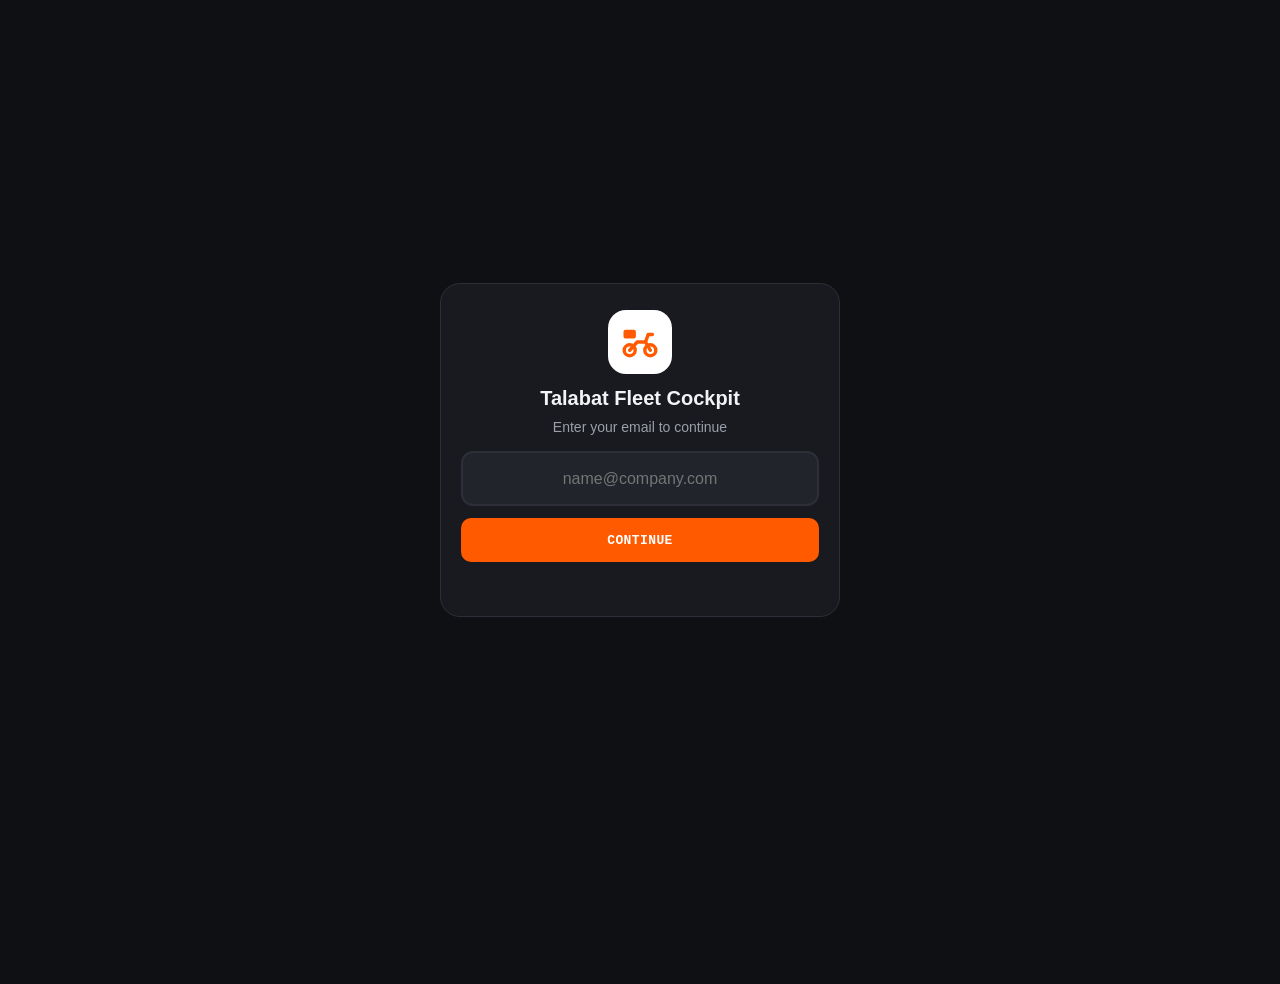
==== commit 4eac87c5: "ops: portal index.html (install)" ====
--- a/index.html
+++ b/index.html
@@ -1,135 +1,175 @@
 <!doctype html>
-<html lang="ar" dir="rtl">
+<html lang="en" dir="ltr">
 <head>
 <meta charset="utf-8">
 <meta name="viewport" content="width=device-width, initial-scale=1, viewport-fit=cover">
-<meta name="theme-color" content="#FF5A00">
+<meta name="theme-color" content="#0f1013">
+<meta name="color-scheme" content="dark">
 <meta name="robots" content="noindex,nofollow">
 <title>Talabat Fleet Cockpit</title>
-<link rel="icon" href="data:image/svg+xml,%3Csvg xmlns='http://www.w3.org/2000/svg' viewBox='0 0 64 64'%3E%3Cdefs%3E%3ClinearGradient id='g' x1='0' y1='0' x2='1' y2='1'%3E%3Cstop offset='0' stop-color='%23FF5A00'/%3E%3Cstop offset='1' stop-color='%23FF8533'/%3E%3C/linearGradient%3E%3C/defs%3E%3Crect width='64' height='64' rx='18' fill='url(%23g)'/%3E%3Cpath d='M20 38a14 14 0 0 1 28 0v6H20z' fill='%23fff'/%3E%3Crect x='32' y='30' width='16' height='6' rx='3' fill='%23FF7A1A'/%3E%3C/svg%3E">
+<link rel="icon" href="data:image/svg+xml,%3Csvg xmlns='http://www.w3.org/2000/svg' viewBox='0 0 64 64'%3E%3Crect width='64' height='64' rx='16' fill='%23fff'/%3E%3Cg fill='none' stroke='%23FF5A00' stroke-width='5' stroke-linecap='round' stroke-linejoin='round'%3E%3Ccircle cx='17' cy='44' r='8'/%3E%3Ccircle cx='47' cy='44' r='8'/%3E%3Cpath d='M17 44l11-12h12l7 12'/%3E%3Cpath d='M40 32l4-11h6'/%3E%3C/g%3E%3Crect x='8' y='14' width='18' height='13' rx='3' fill='%23FF5A00'/%3E%3C/svg%3E">
 <style>
-:root{--or:#FF5A00;--or2:#FF8533;--bg:#f3f4f7;--card:#fff;--card2:#eef0f4;--tx:#17181c;--mut:#6a6f7a;--bd:#dfe2e8;--ok:#0f9d58;--bad:#d93025;--warn:#c77700;--blue:#2563eb;--glass:rgba(255,255,255,.72)}
-@media (prefers-color-scheme:dark){:root{--bg:#0f1013;--card:#181a1f;--card2:#21242b;--tx:#f2f3f5;--mut:#9b9fa9;--bd:#2c2f37;--ok:#2fd27f;--bad:#ff5a5f;--warn:#f5a524;--blue:#6ea0ff;--glass:rgba(32,34,40,.72)}}
+:root{--or:#FF5A00;--bg:#0f1013;--card:#181a1f;--card2:#21242b;--tx:#f2f3f5;--mut:#9b9fa9;--bd:#2c2f37;--ok:#2fd27f;--bad:#ff5a5f;--warn:#f5a524;--blue:#6ea0ff;--mono:Consolas,"SF Mono","Courier New",monospace}
 *{box-sizing:border-box;-webkit-tap-highlight-color:transparent}
 html,body{margin:0;max-width:100%;overflow-x:hidden}
-body{background:var(--bg);color:var(--tx);font:400 15px/1.5 "Segoe UI",Tahoma,"Noto Sans Arabic",Arial,sans-serif;min-height:100dvh;padding-bottom:calc(96px + env(safe-area-inset-bottom,0px))}
+body{background:var(--bg);color:var(--tx);font:400 15px/1.45 "Segoe UI",Roboto,Arial,sans-serif;min-height:100dvh;padding-bottom:calc(84px + env(safe-area-inset-bottom,0px))}
 [hidden]{display:none!important}
+button,input,select{font:inherit;color:inherit}
 .ltr{direction:ltr;unicode-bidi:embed;display:inline-block}
-button{font:inherit;color:inherit}
-#login{min-height:100dvh;display:grid;place-items:center;padding:20px}
-.lbox{width:min(380px,100%);background:var(--card);border:1px solid var(--bd);border-radius:24px;padding:26px 20px;text-align:center;box-shadow:0 18px 50px rgba(0,0,0,.14)}
-.logo{width:68px;height:68px;margin:0 auto 10px;border-radius:20px;background:linear-gradient(135deg,var(--or),var(--or2));display:grid;place-items:center}
+.mono{font-family:var(--mono)}
+.badge{display:inline-flex;align-items:center;gap:5px;font:700 11px var(--mono);letter-spacing:.4px;padding:3px 8px;border-radius:5px;border:1px solid var(--bd);background:var(--card2);color:var(--mut);white-space:nowrap;text-transform:uppercase}
+.badge.ok{color:var(--ok);border-color:var(--ok)}.badge.warn{color:var(--warn);border-color:var(--warn)}.badge.bad{color:var(--bad);border-color:var(--bad)}.badge.or{color:#fff;background:var(--or);border-color:var(--or)}.badge.blue{color:var(--blue);border-color:var(--blue)}
+.btn{background:var(--or);color:#fff;border:0;border-radius:10px;padding:11px 16px;font:700 13px var(--mono);letter-spacing:.4px;cursor:pointer;min-height:44px;text-transform:uppercase}
+.btn.ghost{background:var(--card2);color:var(--tx);border:1px solid var(--bd)}.btn.sm{min-height:34px;padding:6px 12px;font-size:12px;border-radius:8px}.btn.ok{background:var(--ok);color:#06210f}
+a.btn{display:inline-flex;align-items:center;justify-content:center;text-decoration:none}
+/* gate */
+.gate{min-height:100dvh;display:grid;place-items:center;padding:20px}
+.gbox{width:min(400px,100%);background:var(--card);border:1px solid var(--bd);border-radius:20px;padding:26px 20px;text-align:center}
+.logo{width:64px;height:64px;margin:0 auto 10px;border-radius:18px;background:#fff;display:grid;place-items:center}
 .logo svg{width:44px;height:44px}
-.lbox h1{font-size:20px;margin:6px 0 4px}.lbox p{color:var(--mut);margin:0 0 14px;font-size:14px}
-.lbox input{width:100%;background:var(--card2);color:var(--tx);border:2px solid var(--bd);border-radius:14px;padding:14px;font-size:17px;text-align:center;direction:ltr;outline:none}
-.lbox input:focus{border-color:var(--or)}
-.btn{background:linear-gradient(135deg,var(--or),var(--or2));color:#fff;border:0;border-radius:14px;padding:13px 16px;font-weight:700;cursor:pointer;min-height:46px}
-.btn.ghost{background:var(--card2);color:var(--tx);border:1px solid var(--bd)}
-.btn.sm{min-height:36px;padding:7px 12px;font-size:13px;border-radius:11px}
-.btn.ok{background:var(--ok)}
-.err{color:var(--bad);font-weight:700;font-size:14px;margin-top:10px;min-height:20px}
+.gbox h1{font-size:20px;margin:6px 0 4px}.gbox p{color:var(--mut);margin:0 0 14px;font-size:14px}
+.gbox input{width:100%;background:var(--card2);border:2px solid var(--bd);border-radius:12px;padding:14px;font-size:16px;text-align:center;direction:ltr;outline:none}
+.gbox input:focus{border-color:var(--or)}
+.err{color:var(--bad);font:700 12px var(--mono);margin-top:10px;min-height:18px}
+.pulse{width:10px;height:10px;border-radius:50%;background:var(--ok);display:inline-block;animation:pl 1.8s infinite}
+@keyframes pl{0%{box-shadow:0 0 0 0 rgba(47,210,127,.6)}70%{box-shadow:0 0 0 8px rgba(47,210,127,0)}100%{box-shadow:0 0 0 0 rgba(47,210,127,0)}}
+/* header */
 #app{max-width:760px;margin:0 auto;padding:0 10px}
-.strip{position:sticky;top:0;z-index:20;margin:0 -10px 10px;padding:calc(8px + env(safe-area-inset-top,0px)) 12px 8px;background:var(--glass);-webkit-backdrop-filter:blur(16px);backdrop-filter:blur(16px);border-bottom:2px solid var(--or)}
-.r1,.r2{display:flex;align-items:center;gap:8px;min-width:0}
-.r2{margin-top:6px;flex-wrap:wrap}
-.ini{flex:none;width:38px;height:38px;border-radius:12px;display:grid;place-items:center;font-weight:800;color:#fff;background:linear-gradient(135deg,var(--or),var(--or2));letter-spacing:.5px}
-.who{flex:1;min-width:0}.who b{display:block;white-space:nowrap;overflow:hidden;text-overflow:ellipsis}.who small{color:var(--mut)}
-.pill{display:inline-flex;align-items:center;gap:5px;padding:3px 10px;border-radius:20px;border:1px solid var(--bd);background:var(--card2);font-size:12.5px;font-weight:600;white-space:nowrap}
-.pill.ok{color:var(--ok);border-color:var(--ok)}.pill.warn{color:var(--warn);border-color:var(--warn)}.pill.bad{color:var(--bad);border-color:var(--bad)}.pill.blue{color:var(--blue);border-color:var(--blue)}
-.dot{width:8px;height:8px;border-radius:50%;background:var(--ok);display:inline-block}
-.dot.pulse{animation:pl 1.8s infinite}@keyframes pl{0%{box-shadow:0 0 0 0 rgba(47,210,127,.6)}70%{box-shadow:0 0 0 7px rgba(47,210,127,0)}100%{box-shadow:0 0 0 0 rgba(47,210,127,0)}}
-.ib{flex:none;background:var(--card2);border:1px solid var(--bd);border-radius:11px;width:36px;height:36px;display:grid;place-items:center;cursor:pointer}
-.ib svg{width:18px;height:18px}.ib.spin svg{animation:sp .8s linear infinite}@keyframes sp{to{transform:rotate(360deg)}}
-.tele{display:grid;grid-template-columns:repeat(5,1fr);gap:6px;margin-bottom:10px}
-.kpi{background:var(--card);border:1px solid var(--bd);border-radius:14px;padding:8px 4px;text-align:center;min-width:0}
-.kpi b{display:block;font-size:20px;line-height:1.1}.kpi span{font-size:11px;color:var(--mut)}
-.kpi.warn b{color:var(--warn)}.kpi.bad b{color:var(--bad)}.kpi.ok b{color:var(--ok)}
-.sec{margin:8px 2px;color:var(--mut);font-size:13px;font-weight:700;display:flex;justify-content:space-between;align-items:center;gap:8px}
-.card{background:var(--card);border:1px solid var(--bd);border-radius:16px;margin-bottom:8px;overflow:hidden}
-.row{display:flex;align-items:center;gap:10px;padding:10px 12px;cursor:pointer;min-width:0}
-.row .t{flex:1;min-width:0}.row .t b{display:block;white-space:nowrap;overflow:hidden;text-overflow:ellipsis}.row .t small{color:var(--mut);display:block;white-space:nowrap;overflow:hidden;text-overflow:ellipsis}
-.row .r{flex:none;text-align:end;font-weight:700}
-.crit{border-inline-start:5px solid var(--bad)}.late{border-inline-start:5px solid var(--warn)}
-.det{padding:0 12px 12px;display:grid;grid-template-columns:auto 1fr;gap:10px;align-items:start}
-.photo{width:64px;height:64px;border-radius:14px;background:var(--card2);overflow:hidden;display:grid;place-items:center;font-weight:800;font-size:22px;color:#fff;background:linear-gradient(135deg,var(--or),var(--or2))}
-.photo img{width:100%;height:100%;object-fit:cover;display:block}
-.f{display:flex;justify-content:space-between;gap:8px;background:var(--card2);border-radius:10px;padding:6px 10px;margin-bottom:4px;min-width:0}
-.f span{color:var(--mut);flex:none}.f b{min-width:0;word-break:break-word;text-align:end}
-.acts{display:flex;gap:6px;flex-wrap:wrap;margin-top:6px}
-a.btn{display:inline-flex;align-items:center;justify-content:center;text-decoration:none}
+.top{position:sticky;top:0;z-index:20;background:var(--bg);padding:calc(8px + env(safe-area-inset-top,0px)) 0 8px;border-bottom:2px solid var(--or);margin:0 -10px 10px;padding-left:10px;padding-right:10px}
+.r1,.r2{display:flex;align-items:center;gap:8px;min-width:0}.r2{margin-top:8px}
+.who{flex:1;min-width:0}.who b{display:block;white-space:nowrap;overflow:hidden;text-overflow:ellipsis}
+.who small{font:700 11px var(--mono);color:var(--or);letter-spacing:.5px}
+.ini{flex:none;width:38px;height:38px;border-radius:10px;display:grid;place-items:center;font-weight:800;color:#fff;background:var(--or)}
+.sel,.search{width:100%;background:var(--card);border:1px solid var(--bd);border-radius:10px;padding:10px;font-size:15px;outline:none;min-width:0}
+.sel:focus,.search:focus{border-color:var(--or)}
+.search{margin-bottom:8px}
+/* lists */
+.sec{display:flex;justify-content:space-between;align-items:center;margin:8px 2px;color:var(--mut);font:700 12px var(--mono);letter-spacing:.5px}
 .chips{display:flex;gap:6px;flex-wrap:wrap;margin-bottom:8px}
-.chip{background:var(--card);border:1px solid var(--bd);border-radius:20px;padding:6px 12px;font-weight:600;font-size:13px;cursor:pointer}
+.chip{background:var(--card);border:1px solid var(--bd);border-radius:8px;padding:7px 12px;font:700 12px var(--mono);letter-spacing:.3px;cursor:pointer;color:var(--mut)}
 .chip.on{background:var(--or);border-color:var(--or);color:#fff}
-.search{width:100%;background:var(--card);color:var(--tx);border:2px solid var(--bd);border-radius:14px;padding:13px;font-size:16px;outline:none;margin-bottom:8px}
-.search:focus{border-color:var(--or)}
-.empty{text-align:center;color:var(--mut);padding:34px 12px}
-.more{width:100%;margin-top:4px}
-.dock{position:fixed;left:50%;transform:translateX(-50%);bottom:calc(14px + env(safe-area-inset-bottom,0px));z-index:40;display:flex;gap:4px;padding:6px;border-radius:30px;background:var(--glass);-webkit-backdrop-filter:blur(18px) saturate(1.4);backdrop-filter:blur(18px) saturate(1.4);border:1px solid rgba(255,255,255,.22);box-shadow:0 12px 34px rgba(0,0,0,.28);max-width:calc(100vw - 20px)}
-.dock button{position:relative;display:flex;flex-direction:column;align-items:center;gap:2px;min-width:78px;padding:8px 10px;border:0;border-radius:24px;background:transparent;font-size:12px;font-weight:700;color:var(--mut);cursor:pointer}
-.dock button svg{width:22px;height:22px}
-.dock button.on{background:linear-gradient(135deg,var(--or),var(--or2));color:#fff}
-.dock .nb{position:absolute;top:2px;inset-inline-end:8px;min-width:18px;height:18px;border-radius:9px;background:var(--bad);color:#fff;font-size:11px;line-height:18px;text-align:center;padding:0 4px}
-.toast{position:fixed;left:50%;bottom:calc(92px + env(safe-area-inset-bottom,0px));transform:translateX(-50%);background:rgba(0,0,0,.85);color:#fff;padding:9px 18px;border-radius:22px;z-index:60;font-size:14px}
+.card{background:var(--card);border-radius:12px;margin-bottom:8px;overflow:hidden;border-inline-start:4px solid var(--bd)}
+.card.late{border-inline-start-color:var(--warn)}.card.crit{border-inline-start-color:var(--bad)}
+.crow{display:flex;gap:10px;padding:10px 12px;min-width:0}
+.chk{flex:none;width:22px;height:22px;margin-top:2px;accent-color:var(--or)}
+.cbody{flex:1;min-width:0}
+.l1{display:flex;gap:6px;align-items:center;flex-wrap:wrap}.l1 b{font-family:var(--mono)}
+.l2{color:var(--mut);font-size:13px;overflow-wrap:anywhere}
+.l3{display:flex;gap:6px;align-items:center;flex-wrap:wrap;margin-top:6px}
+.empty{text-align:center;color:var(--mut);padding:34px 12px;font:700 12px var(--mono)}
+.more{width:100%;margin:4px 0 10px}
+.sk{height:74px;border-radius:12px;margin-bottom:8px;background:linear-gradient(90deg,var(--card) 25%,var(--card2) 50%,var(--card) 75%);background-size:200% 100%;animation:sh 1.1s linear infinite}
+@keyframes sh{to{background-position:-200% 0}}
+/* floating action bar + dock (solid surfaces, no blur) */
+.fab{position:fixed;left:10px;right:10px;bottom:calc(76px + env(safe-area-inset-bottom,0px));z-index:35;display:flex;gap:8px;padding:10px;border-radius:14px;background:#262a33;border:1px solid var(--or);max-width:740px;margin:0 auto}
+.fab .btn{flex:1}
+.dock{position:fixed;left:0;right:0;bottom:0;z-index:30;display:flex;justify-content:center;gap:6px;padding:8px 10px calc(8px + env(safe-area-inset-bottom,0px));background:#14161b;border-top:1px solid var(--bd)}
+.dock button{flex:1;max-width:240px;background:transparent;border:0;border-radius:10px;padding:10px 4px;font:700 12px var(--mono);letter-spacing:.4px;color:var(--mut);cursor:pointer;text-transform:uppercase;position:relative}
+.dock button.on{background:var(--or);color:#fff}
+.dock .nb{position:absolute;top:2px;inset-inline-end:6px;min-width:18px;height:18px;border-radius:9px;background:var(--bad);color:#fff;font:700 11px/18px var(--mono);padding:0 4px;text-align:center}
+.toast{position:fixed;left:50%;bottom:calc(150px + env(safe-area-inset-bottom,0px));transform:translateX(-50%);background:#fff;color:#111;padding:9px 18px;border-radius:8px;z-index:70;font:700 12px var(--mono);letter-spacing:.4px;text-transform:uppercase;max-width:92vw;text-align:center}
+.banner{position:fixed;left:10px;right:10px;top:calc(8px + env(safe-area-inset-top,0px));z-index:80;background:var(--or);color:#fff;border-radius:12px;padding:12px 14px;font:700 13px var(--mono);max-width:740px;margin:0 auto;text-align:center}
+/* sheets */
+.shade{position:fixed;inset:0;background:rgba(0,0,0,.6);z-index:50}
+.sheet{position:fixed;left:0;right:0;bottom:0;z-index:55;background:var(--card);border-radius:18px 18px 0 0;padding:16px 14px calc(18px + env(safe-area-inset-bottom,0px));max-height:86dvh;overflow:auto;max-width:760px;margin:0 auto;animation:up .18s ease-out}
+@keyframes up{from{transform:translateY(40px);opacity:.4}to{transform:none;opacity:1}}
+.sheet h3{margin:0 0 8px;font-size:16px}
+.f{display:flex;justify-content:space-between;gap:8px;background:var(--card2);border-radius:8px;padding:6px 10px;margin-bottom:4px;min-width:0}.f span{color:var(--mut);flex:none}.f b{min-width:0;overflow-wrap:anywhere;text-align:end}
+.photo{width:84px;height:84px;border-radius:14px;background:var(--card2);overflow:hidden;display:grid;place-items:center;font-weight:800;font-size:28px;color:#fff;margin:0 auto 10px}
+.photo img{width:100%;height:100%;object-fit:cover;display:block}.photo.load{background:linear-gradient(90deg,var(--card2) 25%,#2c3038 50%,var(--card2) 75%);background-size:200% 100%;animation:sh 1.1s linear infinite;color:transparent}
+.in{width:100%;background:var(--card2);border:2px solid var(--bd);border-radius:10px;padding:12px;font-size:16px;outline:none;margin-bottom:8px;direction:ltr}.in:focus{border-color:var(--or)}
+.tl{border-inline-start:2px solid var(--bd);padding-inline-start:12px;margin:8px 4px}
+.tl .it{margin-bottom:12px;position:relative}.tl .it:before{content:"";position:absolute;inset-inline-start:-18px;top:5px;width:10px;height:10px;border-radius:50%;background:var(--bd)}
+.tl .it.s-SUSPENSION:before{background:var(--bad)}.tl .it.s-REJECTED:before{background:var(--mut)}.tl .it.s-PENDING:before{background:var(--warn)}
+.sig{text-align:center;color:var(--mut);font-weight:300;font-size:11.5px;padding:12px 0 4px}
 html[lang="ar"] .sig .sig-en,html[lang="en"] .sig .sig-ar{display:none}
 </style>
 </head>
 <body>
-<div id="login" hidden>
-  <div class="lbox">
-    <div class="logo"><svg viewBox="0 0 64 64"><path d="M16 40a16 16 0 0 1 32 0v7H16z" fill="#fff"/><rect x="33" y="31" width="18" height="7" rx="3.5" fill="#FF7A1A"/><rect x="5" y="30" width="9" height="3" rx="1.5" fill="#fff"/><rect x="8" y="37" width="6" height="3" rx="1.5" fill="#fff"/></svg></div>
+<div id="gate" class="gate" hidden>
+  <div class="gbox">
+    <div class="logo"><svg viewBox="0 0 64 64"><g fill="none" stroke="#FF5A00" stroke-width="5" stroke-linecap="round" stroke-linejoin="round"><circle cx="17" cy="44" r="8"/><circle cx="47" cy="44" r="8"/><path d="M17 44l11-12h12l7 12"/><path d="M40 32l4-11h6"/></g><rect x="8" y="14" width="18" height="13" rx="3" fill="#FF5A00"/></svg></div>
     <h1>Talabat Fleet Cockpit</h1>
-    <p>اكتب كودك أو إيميلك للدخول</p>
-    <input id="lg" inputmode="email" autocomplete="off" autocapitalize="off" spellcheck="false" placeholder="الكود أو الإيميل">
-    <div class="acts" style="justify-content:center;margin-top:12px"><button class="btn" id="lgGo" style="width:100%">دخول</button></div>
+    <div id="gMsg"><p>Enter your email to continue</p>
+      <input id="lg" type="email" inputmode="email" autocomplete="email" autocapitalize="off" spellcheck="false" placeholder="name@company.com">
+      <div style="margin-top:12px"><button class="btn" id="lgGo" style="width:100%">Continue</button></div></div>
     <div class="err" id="lgErr"></div>
-    <div id="zonePick" hidden style="margin-top:8px"></div>
   </div>
 </div>
 
 <div id="app" hidden>
-  <div class="strip">
-    <div class="r1"><div class="ini" id="idIni"></div><div class="who"><b id="idName"></b><small id="idSub"></small></div>
-      <button class="ib" id="btnRefresh" aria-label="تحديث"><svg viewBox="0 0 24 24" fill="none" stroke="currentColor" stroke-width="2" stroke-linecap="round" stroke-linejoin="round"><path d="M21 12a9 9 0 1 1-3-6.7"/><path d="M21 4v5h-5"/></svg></button>
-      <button class="ib" id="btnOut" aria-label="خروج"><svg viewBox="0 0 24 24" fill="none" stroke="currentColor" stroke-width="2" stroke-linecap="round" stroke-linejoin="round"><path d="M12 3v9"/><path d="M6.3 6.8a8 8 0 1 0 11.4 0"/></svg></button></div>
-    <div class="r2"><span class="pill" id="pZone"></span><span class="pill" id="pStamp"><i class="dot pulse"></i><span id="pStampT"></span></span><span class="pill" id="pOff" hidden>غير متصل</span></div>
+  <div class="top">
+    <div class="r1"><div class="ini" id="idIni"></div><div class="who"><b id="idName"></b><small>CAPTAIN RIDER</small></div>
+      <span class="badge ok" id="live"><i class="pulse" style="width:8px;height:8px"></i><span id="liveT">LIVE</span></span>
+      <button class="btn sm ghost" id="btnRefresh">Refresh</button></div>
+    <div class="r2"><select class="sel" id="zoneSel" aria-label="Zone"></select></div>
   </div>
-  <div class="tele" id="tele"></div>
-  <section id="v-riders"><div class="sec"><span>المناديب في الزون</span><span class="pill" id="rCount"></span></div><input class="search" id="rq" placeholder="فلتر سريع بالاسم أو الكود" autocomplete="off"><div id="rList"></div><button class="btn ghost more" id="rMore" hidden>عرض المزيد</button></section>
-  <section id="v-orders" hidden><div class="sec"><span>أوردرات الزون</span><span class="pill" id="oCount"></span></div><div class="chips" id="oChips"></div><div id="oList"></div><button class="btn ghost more" id="oMore" hidden>عرض المزيد</button></section>
-  <section id="v-search" hidden><input class="search" id="sq" placeholder="كود المندوب / الاسم / الموبايل / الرقم القومي / كود الأوردر" autocomplete="off"><div id="sList"></div></section>
-  <div class="dock" id="dock"><button data-v="riders" class="on"><svg viewBox="0 0 24 24" fill="none" stroke="currentColor" stroke-width="2" stroke-linecap="round" stroke-linejoin="round"><circle cx="5.5" cy="17" r="3"/><circle cx="18.5" cy="17" r="3"/><path d="M8.5 17H14l3-7h-4"/><path d="M12 10 10 7H7"/></svg>المناديب</button>
-    <button data-v="orders"><svg viewBox="0 0 24 24" fill="none" stroke="currentColor" stroke-width="2" stroke-linecap="round" stroke-linejoin="round"><path d="M21 8 12 3 3 8l9 5 9-5z"/><path d="M3 8v8l9 5 9-5V8"/><path d="M12 13v8"/></svg>الأوردرات<span class="nb" id="nbOrders" hidden></span></button>
-    <button data-v="search"><svg viewBox="0 0 24 24" fill="none" stroke="currentColor" stroke-width="2" stroke-linecap="round" stroke-linejoin="round"><circle cx="11" cy="11" r="7"/><path d="m21 21-4.3-4.3"/></svg>بحث</button></div>
+  <input class="search" id="q" placeholder="Search order #, rider ID, name, phone, national ID" autocomplete="off">
+  <div id="results" hidden></div>
+  <section id="v-delay"><div class="chips" id="zoneChips"></div>
+    <div class="chips"><button class="chip" id="hybridBtn">HYBRID ONLY</button><button class="chip" id="selAll">SELECT ALL IN VIEW</button></div>
+    <div class="sec"><span>DELAYED ORDERS</span><span class="badge" id="dCount">0</span></div><div id="dList"></div><button class="btn ghost more" id="dMore" hidden>LOAD MORE</button></section>
+  <section id="v-riders" hidden><div class="chips" id="rChips"></div>
+    <div class="sec"><span>ACTIVE RIDERS</span><span class="badge" id="rCount">0</span></div><div id="rList"></div><button class="btn ghost more" id="rMore" hidden>LOAD MORE</button></section>
+  <section id="v-susp" hidden><div class="sec"><span>SUSPENSION REQUESTS</span><button class="btn sm" id="newReq">NEW REQUEST</button></div><div id="sList" class="tl"></div></section>
+  <footer class="sig"><span class="sig-en">Developed by Mustafa ElMohsen</span><span class="sig-ar">تطوير: Mustafa ElMohsen</span></footer>
+  <div class="dock" id="dock"><button data-v="delay" class="on">DAILY DELAY<span class="nb" id="nbDelay" hidden></span></button><button data-v="riders">RIDERS</button><button data-v="susp">SUSPENSION<span class="nb" id="nbSusp" hidden></span></button></div>
+  <div class="fab" id="fab" hidden><button class="btn" id="fabCopy">COPY SELECTED (0)</button><button class="btn ok" id="fabWa">WHATSAPP OFFICE (0)</button></div>
 </div>
-<footer class="sig" style="text-align:center;color:var(--mut);font-weight:300;font-size:11.5px;padding:10px 0 4px"><span class="sig-en">Developed by Mustafa ElMohsen</span><span class="sig-ar">تطوير: Mustafa ElMohsen</span></footer>
-<div class="toast" id="toast" hidden></div>
+<div id="sheet"></div><div class="toast" id="toast" hidden></div><div class="banner" id="banner" hidden></div>
 
 <script>
 'use strict';
-/* Enterprise Fleet Cockpit - single file, one permanent URL. Key / salt are filled in by the extension when it publishes this page. */
-const KEY = '3EfY4Nz5jFMm7kh2L994KO5R', SALT = 'x1xJhrjbZzXDLYu7IuHXUw==', ITER = Number('20000') || 20000, BUILD = '65.0.0';
+const KEY = '3EfY4Nz5jFMm7kh2L994KO5R', SALT = 'x1xJhrjbZzXDLYu7IuHXUw==', ITER = Number('20000') || 20000, BRIDGE = 'https://script.google.com/macros/s/AKfycbwgACXosl3HOGjxNCA9IDqoLH-wJK5qkqWK9tq0xxXlPQUZEbMDoz2Otvyi_Bd5M_XiNg/exec', BSECRET = '1234';
 const $ = (s, r = document) => r.querySelector(s);
 const esc = (s) => String(s == null ? '' : s).replace(/[&<>"']/g, (c) => ({ '&': '&amp;', '<': '&lt;', '>': '&gt;', '"': '&quot;', "'": '&#39;' }[c]));
 const latin = (s) => String(s == null ? '' : s).replace(/[٠-٩]/g, (d) => '٠١٢٣٤٥٦٧٨٩'.indexOf(d)).replace(/[۰-۹]/g, (d) => '۰۱۲۳۴۵۶۷۸۹'.indexOf(d));
-const lc = (s) => latin(s).toLowerCase();
 const ini = (n) => { const p = String(n || '').trim().split(/\s+/).filter(Boolean); return ((p[0] ? Array.from(p[0])[0] : '') + (p[1] ? Array.from(p[1])[0] : '')).toUpperCase() || '?'; };
+const nameFromEmail = (e) => String(e).split('@')[0].replace(/[0-9]+/g, ' ').split(/[._\-+\s]+/).filter(Boolean).map((w) => w[0].toUpperCase() + w.slice(1).toLowerCase()).join(' ') || e;
 const b64 = (s) => Uint8Array.from(atob(s), (c) => c.charCodeAt(0));
-const TZ = 'Africa/Cairo';
-const hm = (t) => (t ? new Date(t).toLocaleTimeString('en-GB', { timeZone: TZ, hour: '2-digit', minute: '2-digit' }) : '-');
-const S = { sess: null, fleet: null, zone: null, meta: null, view: 'riders', open: new Set(), shownR: 50, shownO: 50, ofilter: 'all', online: navigator.onLine, loaded: {} };
-const ls = { get: (k) => { try { return JSON.parse(localStorage.getItem(k)); } catch (_) { return null; } }, set: (k, v) => { try { localStorage.setItem(k, JSON.stringify(v)); } catch (_) { /* quota: ignore */ } } };
-function toast(m) { const t = $('#toast'); t.textContent = m; t.hidden = false; clearTimeout(toast.h); toast.h = setTimeout(() => { t.hidden = true; }, 2400); }
-
-// ---------------------------------------------------------------- data (encrypted envelopes, cache-busted, offline-first)
+const sleep = (ms) => new Promise((r) => setTimeout(r, ms));
+const TZ = 'Africa/Cairo', REASONS = ['LATE PICKUP', 'RUDE BEHAVIOR', 'NO SHOW', 'CUSTOMER COMPLAINT', 'OTHER'];
+const S = { me: null, zone: 'ALL', fleet: null, delayed: null, zones: {}, view: 'delay', hybrid: false, sel: new Set(), nD: 25, nR: 25, rf: 'ALL', lastOk: 0, cached: false, reqs: [], busy: false, meta: null, acAbort: null, shownRows: [] };
+const ls = { get: (k) => { try { return localStorage.getItem(k); } catch (_) { return null; } }, set: (k, v) => { try { localStorage.setItem(k, v); } catch (_) {} } };
+function toast(m) { const t = $('#toast'); t.textContent = m; t.hidden = false; clearTimeout(toast.h); toast.h = setTimeout(() => { t.hidden = true; }, 2200); }
+function banner(m) { const b = $('#banner'); b.textContent = m; b.hidden = false; clearTimeout(banner.h); banner.h = setTimeout(() => { b.hidden = true; }, 7000); }
+function chime() {
+  try {
+    const a = chime.a || (chime.a = new (window.AudioContext || window.webkitAudioContext)()), t0 = a.currentTime;
+    [880, 1175].forEach((f, i) => { const o = a.createOscillator(), g = a.createGain(); o.type = 'sine'; o.frequency.value = f; o.connect(g); g.connect(a.destination);
+      g.gain.setValueAtTime(0.0001, t0 + i * 0.16); g.gain.exponentialRampToValueAtTime(0.07, t0 + i * 0.16 + 0.02); g.gain.exponentialRampToValueAtTime(0.0001, t0 + i * 0.16 + 0.22); o.start(t0 + i * 0.16); o.stop(t0 + i * 0.16 + 0.25); });
+  } catch (_) { /* needs a user gesture first */ }
+}
+
+// ---------------------------------------------------------------- IndexedDB cache (orders + photos) with 15 minute garbage collection
+const IDB = (() => {
+  let db = null; const mem = new Map();
+  const open = () => new Promise((res) => {
+    if (db || !window.indexedDB) return res(db);
+    try { const r = indexedDB.open('tc', 1); r.onupgradeneeded = () => r.result.createObjectStore('kv', { keyPath: 'k' }); r.onsuccess = () => { db = r.result; res(db); }; r.onerror = () => res(null); } catch (_) { res(null); }
+  });
+  const tx = async (mode, fn) => { const d = await open(); if (!d) return null; return new Promise((res) => { try { const t = d.transaction('kv', mode), st = t.objectStore('kv'); const r = fn(st); t.oncomplete = () => res(r && r.result !== undefined ? r.result : null); t.onerror = () => res(null); } catch (_) { res(null); } }); };
+  return {
+    async get(k) { const r = await tx('readonly', (st) => st.get(k)); const v = r ? r.v : mem.get(k); return v === undefined ? null : v; },
+    async set(k, v) { mem.set(k, v); await tx('readwrite', (st) => st.put({ k, v, t: Date.now() })); },
+    async gc() {                                              // max 30 cached orders / 50 photos
+      const all = await tx('readonly', (st) => st.getAll()) || [];
+      const photos = all.filter((x) => x.k.startsWith('p:')).sort((a, b) => b.t - a.t);
+      await tx('readwrite', (st) => { photos.slice(50).forEach((x) => st.delete(x.k)); });
+      const o = all.find((x) => x.k === 'orders');
+      if (o && o.v && o.v.length > 30) await this.set('orders', o.v.slice(0, 30));
+    }
+  };
+})();
+
+// ---------------------------------------------------------------- data: encrypted envelopes, cache-busted, stale-while-revalidate
 const keys = new Map();
 async function aesKey(salt, iter) {
-  const id = salt + '|' + iter;
-  if (keys.has(id)) return keys.get(id);
+  const id = salt + '|' + iter; if (keys.has(id)) return keys.get(id);
   const base = await crypto.subtle.importKey('raw', new TextEncoder().encode(KEY), 'PBKDF2', false, ['deriveBits']);
   const bits = new Uint8Array(await crypto.subtle.deriveBits({ name: 'PBKDF2', salt: b64(salt), iterations: iter, hash: 'SHA-256' }, base, 512));
   const k = await crypto.subtle.importKey('raw', bits.slice(0, 32), 'AES-GCM', false, ['decrypt']);
-  keys.set(id, k);
-  return k;
+  keys.set(id, k); return k;
 }
 async function gunzip(u8) { const ds = new DecompressionStream('gzip'), w = ds.writable.getWriter(); w.write(u8); w.close(); return new Uint8Array(await new Response(ds.readable).arrayBuffer()); }
 async function openEnv(text) {
@@ -138,203 +178,352 @@
   if (pt[0] === 0x1f && pt[1] === 0x8b) pt = await gunzip(pt);
   return JSON.parse(new TextDecoder().decode(pt));
 }
-async function getFile(path, cacheKey) {
-  try {
-    const r = await fetch(path + '?t=' + Date.now(), { cache: 'no-store', headers: { 'Cache-Control': 'no-cache' } });
+async function getFile(path, signal) {
+  try {
+    const r = await fetch(path + '?t=' + Date.now(), { cache: 'no-store', headers: { 'Cache-Control': 'no-cache' }, signal });
     if (!r.ok) throw new Error('http');
-    const j = await openEnv(await r.text());
-    ls.set(cacheKey, j); S.online = true;
-    return { data: j, fresh: true };
-  } catch (_) {
-    S.online = false;
-    const c = ls.get(cacheKey);
-    return { data: c, fresh: false };
+    return await openEnv(await r.text());
+  } catch (_) { return null; }
+}
+async function bridge(body, ms, signal) {
+  if (!BRIDGE || BRIDGE.indexOf('__OPS') === 0) throw new Error('no-bridge');
+  const ac = new AbortController(), to = setTimeout(() => ac.abort(), ms || 6000);
+  if (signal) signal.addEventListener('abort', () => ac.abort());
+  try {
+    const r = await fetch(BRIDGE, { method: 'POST', headers: { 'Content-Type': 'text/plain;charset=utf-8' }, body: JSON.stringify({ secret: BSECRET, ...body }), cache: 'no-store', signal: ac.signal });
+    if (!r.ok) throw new Error('http');
+    return await r.json();
+  } finally { clearTimeout(to); }
+}
+
+// ---------------------------------------------------------------- sign in: e-mail only + one-time device approval
+function deviceId() { let d = ls.get('tc_device'); if (!d) { d = 'd' + Array.from(crypto.getRandomValues(new Uint8Array(12)), (b) => b.toString(16).padStart(2, '0')).join(''); ls.set('tc_device', d); } return d; }
+function gate(html) { $('#app').hidden = true; $('#gate').hidden = false; $('#gMsg').innerHTML = html; }
+const loginHtml = '<p>Enter your email to continue</p><input id="lg" type="email" inputmode="email" autocomplete="email" autocapitalize="off" spellcheck="false" placeholder="name@company.com"><div style="margin-top:12px"><button class="btn" id="lgGo" style="width:100%">Continue</button></div>';
+async function signIn(email) {
+  $('#lgErr').textContent = '';
+  email = latin(email).trim().toLowerCase();
+  if (!/^[^@\s]+@[^@\s]+\.[^@\s]+$/.test(email)) { $('#lgErr').textContent = 'ENTER A VALID EMAIL'; return; }
+  const fleet = await getFile('fleet_index.json');
+  if (fleet) {
+    S.fleet = fleet; IDB.set('fleet', fleet);
+    const caps = Object.values(fleet.captains || {}).filter((c) => !c.del);
+    if (caps.length && !caps.some((c) => c.on !== 0 && String(c.email || '').toLowerCase() === email)) { $('#lgErr').textContent = 'THIS EMAIL IS NOT REGISTERED'; return; }
+    const cap = caps.find((c) => String(c.email || '').toLowerCase() === email);
+    S.me = { email, name: (cap && cap.name) || nameFromEmail(email) };
+  } else if (ls.get('tc_email') === email) S.me = { email, name: nameFromEmail(email) };
+  else { $('#lgErr').textContent = 'NO CONNECTION - TRY AGAIN'; return; }
+  ls.set('tc_email', email);
+  await deviceGate();
+}
+/** remembered, approved device: open instantly from the cache and only verify in the background (a revoked device is signed out) */
+async function silentCheck() {
+  try {
+    const j = await bridge({ action: 'hb', email: S.me.email, device_id: deviceId(), name: S.me.name, zone: S.zone }, 7000);
+    if (j && j.status === 'denied') logout(); else S.cached = false;
+  } catch (_) { S.cached = true; renderStrip(); }
+}
+async function deviceGate() {
+  const me = S.me;
+  for (;;) {
+    let st = '';
+    try { st = (await bridge({ action: 'hb', email: me.email, device_id: deviceId(), name: me.name, zone: S.zone }, 7000)).status; }
+    catch (_) { if (ls.get('tc_appr') === me.email) { st = 'approved'; S.cached = true; } else { $('#lgErr').textContent = 'CANNOT VERIFY THIS DEVICE - CHECK YOUR CONNECTION'; gate(loginHtml); return; } }
+    if (st === 'approved') { ls.set('tc_appr', me.email); start(); return; }
+    if (st === 'denied') { gate('<p><span class="badge bad">ACCESS DENIED</span></p><p>This device was not approved by the coordinator.</p><button class="btn ghost" id="lgBack">Back</button>'); return; }
+    gate('<p><span class="badge warn">WAITING FOR COORDINATOR APPROVAL</span></p><p>' + esc(me.email) + '</p><p class="mono" style="font-size:12px">THIS DEVICE IS NEW. THE COORDINATOR WILL APPROVE IT ONCE.</p>');
+    await sleep(3000);
+    if ($('#gate').hidden) return;
   }
 }
 
-// ---------------------------------------------------------------- session
-const normId = (s) => lc(s).trim();
-function resolve(fleet, input) {
-  const q = normId(input), isMail = q.includes('@');
-  const caps = Object.values(fleet.captains || {}).filter((c) => !c.del);
-  const active = caps.filter((c) => c.on !== 0);
-  let cap = active.find((c) => (isMail ? lc(c.email) === q : String(c.code) === q.replace(/\D/g, '')));
-  if (!cap && !caps.length) {   // empty roster: any known rider code may enter
-    const code = q.replace(/\D/g, '');
-    if (!isMail && fleet.riders && fleet.riders[code]) cap = { code, email: '', name: fleet.riders[code].n };
+// ---------------------------------------------------------------- derived data
+const zoneName = (id) => { const z = ((S.fleet && S.fleet.zones) || []).find((q) => q.zone_id === id); return z ? z.zone_name : id; };
+const zoneOk = (zid) => S.zone === 'ALL' || zid === S.zone;
+function delayedRows() { return ((S.delayed && S.delayed.orders) || []).filter((o) => zoneOk(o.zone_id) && (!S.hybrid || o.is_hybrid)); }
+function riderRows() {
+  const out = [], seen = new Set();
+  Object.values(S.zones).forEach((z) => { if (!zoneOk(z.zone.zone_id)) return; (z.riders || []).forEach((r) => { if (seen.has(r.rider_id)) return; seen.add(r.rider_id); out.push({ ...r, zone_id: z.zone.zone_id, zone: z.zone.zone_name }); }); });
+  return out.filter((r) => S.rf === 'ALL' || r.state === S.rf).sort((a, b) => String(a.rider_name).localeCompare(String(b.rider_name)));
+}
+const photoOf = (id) => (S.meta && S.meta.riders && S.meta.riders[id] && S.meta.riders[id].photo_base64) || '';
+
+// ---------------------------------------------------------------- rendering (25 cards per batch, search/filters run on the full in-memory data)
+function badgeDelay(m) { return m == null ? '' : `<span class="badge ${m >= 30 ? 'bad' : m >= 15 ? 'warn' : 'ok'}">+${m} MIN</span>`; }
+function orderCard(o, sel) {
+  return `<div class="card ${o.delay_minutes >= 30 ? 'crit' : o.delay_minutes >= 15 ? 'late' : ''}" data-oc="${esc(o.order_code)}"><div class="crow">${sel ? `<input class="chk" type="checkbox" data-sel="${esc(o.order_code)}" ${S.sel.has(o.order_code) ? 'checked' : ''}>` : ''}
+    <div class="cbody"><div class="l1"><b>#${esc(o.order_code)}</b>${badgeDelay(o.delay_minutes)}${o.is_hybrid ? '<span class="badge blue">HYBRID</span>' : ''}<span class="badge">${esc(o.zone || '-')}</span></div>
+    <div class="l2">${esc(o.restaurant_name || '-')}</div>
+    <div class="l2">${o.rider_id || o.rider_name ? esc(o.rider_name || '-') + ' <span class="ltr mono">' + esc(o.rider_id || '-') + '</span> <span class="ltr mono">' + esc(o.rider_phone || '') + '</span>' : '<span class="badge bad">NO RIDER</span>'}</div>
+    <div class="l3"><button class="btn sm ghost" data-det="${esc(o.order_code)}">DETAILS</button></div></div></div></div>`;
+}
+function renderDelay() {
+  const rows = delayedRows(), part = rows.slice(0, S.nD);
+  S.shownRows = rows;
+  $('#dCount').textContent = rows.length; $('#nbDelay').hidden = !rows.length; $('#nbDelay').textContent = rows.length > 99 ? '99+' : rows.length;
+  const zs = (S.fleet && S.fleet.zones) || [];
+  $('#zoneChips').innerHTML = zs.length > 1 ? [['ALL', 'ALL ZONES']].concat(zs.map((z) => [z.zone_id, z.zone_name])).map(([id, n]) => `<button class="chip ${S.zone === id ? 'on' : ''}" data-zc="${esc(id)}">${esc(n)}</button>`).join('') : '';
+  $('#hybridBtn').classList.toggle('on', S.hybrid);
+  $('#dList').innerHTML = S.busy ? '<div class="sk"></div><div class="sk"></div><div class="sk"></div>' : part.map((o) => orderCard(o, true)).join('') || '<div class="empty">NO DELAYED ORDERS</div>';
+  $('#dMore').hidden = part.length >= rows.length; $('#dMore').textContent = 'LOAD MORE (' + (rows.length - part.length) + ')';
+  const n = S.sel.size; $('#fab').hidden = n === 0 || S.view !== 'delay'; $('#fabCopy').textContent = 'COPY SELECTED (' + n + ')'; $('#fabWa').textContent = 'WHATSAPP OFFICE (' + n + ')';
+}
+function renderRiders() {
+  const rows = riderRows(), part = rows.slice(0, S.nR);
+  $('#rCount').textContent = rows.length;
+  $('#rChips').innerHTML = ['ALL', 'AVAILABLE', 'ON ORDER', 'BREAK'].map((f) => `<button class="chip ${S.rf === f ? 'on' : ''}" data-rf="${f}">${f}</button>`).join('');
+  $('#rList').innerHTML = part.map((r) => `<div class="card" data-rid="${esc(r.rider_id)}"><div class="crow"><div class="ini" style="width:34px;height:34px;font-size:13px">${esc(ini(r.rider_name))}</div>
+    <div class="cbody" data-open="${esc(r.rider_id)}" style="cursor:pointer"><div class="l1"><b>${esc(r.rider_name || '-')}</b></div><div class="l2"><span class="ltr mono">${esc(r.rider_id)}</span> <span class="badge ${r.state === 'AVAILABLE' ? 'ok' : r.state === 'ON ORDER' ? 'blue' : r.state === 'BREAK' ? 'warn' : ''}">${esc(r.state || 'OFF')}</span>${r.is_hybrid ? ' <span class="badge blue">HYBRID</span>' : ''}</div></div>
+    ${r.rider_phone ? `<a class="btn sm ok" href="tel:${esc(r.rider_phone)}">CALL</a>` : ''}</div></div>`).join('') || '<div class="empty">NO RIDERS</div>';
+  $('#rMore').hidden = part.length >= rows.length; $('#rMore').textContent = 'LOAD MORE (' + (rows.length - part.length) + ')';
+}
+function renderZoneSel() {
+  const zs = (S.fleet && S.fleet.zones) || [];
+  $('#zoneSel').innerHTML = [['ALL', 'ALL ZONES']].concat(zs.map((z) => [z.zone_id, z.zone_name])).map(([id, n]) => `<option value="${esc(id)}" ${S.zone === id ? 'selected' : ''}>${esc(n)}</option>`).join('');
+}
+function renderStrip() {
+  $('#idIni').textContent = ini(S.me.name); $('#idName').textContent = S.me.name;
+  const age = S.lastOk ? Math.round((Date.now() - S.lastOk) / 1000) : null, live = age != null && age < 90 && !S.cached;
+  const b = $('#live'); b.className = 'badge ' + (live ? 'ok' : 'warn');
+  b.innerHTML = live ? `<i class="pulse" style="width:8px;height:8px"></i><span>LIVE ${age}s</span>` : '<span>CACHED MODE</span>';
+}
+function renderAll() { renderStrip(); renderZoneSel(); renderDelay(); if (S.view === 'riders') renderRiders(); }
+
+// ---------------------------------------------------------------- refresh: instant from the cache, silent revalidation every 20s (inputs / scroll are never touched)
+async function loadCache() {
+  const [d, f] = await Promise.all([IDB.get('delayed'), IDB.get('fleet')]);
+  if (f) S.fleet = f; if (d) S.delayed = d;
+  const zid = S.zone !== 'ALL' ? [S.zone] : ((S.fleet && S.fleet.zones) || []).map((z) => z.zone_id);
+  for (const id of zid) { const z = await IDB.get('zone:' + id); if (z) S.zones[id] = z; }
+}
+async function refresh(manual) {
+  if (S.refreshing) return; S.refreshing = true;
+  if (manual) { S.busy = true; renderDelay(); }
+  try {
+    const t0 = Date.now();
+    const [d, f] = await Promise.all([getFile('data/delayed.json'), getFile('fleet_index.json')]);
+    if (f) { S.fleet = f; IDB.set('fleet', f); }
+    const zs = S.zone === 'ALL' ? ((S.fleet && S.fleet.zones) || []).map((z) => z.zone_id) : [S.zone];
+    const zr = await Promise.all(zs.map((id) => getFile('zones/' + String(id).replace(/[^\w-]/g, '_') + '.json')));
+    zr.forEach((z, i) => { if (z) { S.zones[zs[i]] = z; IDB.set('zone:' + zs[i], z); } });
+    if (d) { S.delayed = d; IDB.set('orders', d.orders.slice(0, 30)); IDB.set('delayed', d); }
+    S.cached = !(d || f);
+    if (d || f) S.lastOk = Date.now();
+    if (manual) await sleep(Math.max(0, 350 - (Date.now() - t0)));
+  } finally { S.busy = false; S.refreshing = false; renderAll(); }
+}
+async function loadMeta() {
+  if (S.meta || S.metaBusy) return; S.metaBusy = true;
+  const m = await getFile('riders_meta.json'); if (m) { S.meta = m; IDB.set('meta', m); }
+  S.metaBusy = false;
+}
+
+// ---------------------------------------------------------------- rider photo on demand (meta cache, IndexedDB, then the live bridge)
+async function livePhoto(id) {
+  const r = await liveLookup('R:' + id);
+  return r && r.rider && r.rider.photo_base64 ? r.rider.photo_base64 : '';
+}
+async function photoFor(id) {
+  if (photoOf(id)) return photoOf(id);
+  const c = await IDB.get('p:' + id); if (c) return c;
+  let p = ''; try { p = await livePhoto(id); } catch (_) { p = ''; }
+  if (p) await IDB.set('p:' + id, p);
+  return p;
+}
+function openSheet(html) { $('#sheet').innerHTML = '<div class="shade" data-close="1"></div><div class="sheet">' + html + '</div>'; }
+function closeSheet() { $('#sheet').innerHTML = ''; }
+async function riderSheet(id, extra) {
+  const r = riderRows().find((x) => x.rider_id === id) || Object.values(S.zones).flatMap((z) => z.riders || []).find((x) => x.rider_id === id) || { rider_id: id, rider_name: (S.fleet && S.fleet.riders && S.fleet.riders[id] && S.fleet.riders[id].rider_name) || '' };
+  const m = (S.meta && S.meta.riders && S.meta.riders[id]) || {};
+  const f = (k, v) => (v ? `<div class="f"><span>${k}</span><b class="ltr mono">${esc(v)}</b></div>` : '');
+  openSheet(`<div class="photo load" id="shPhoto">${esc(ini(r.rider_name))}</div><h3 style="text-align:center">${esc(r.rider_name || '-')}</h3>
+    ${f('RIDER ID', id)}${f('STATUS', r.state || r.status)}${f('ZONE', r.zone || zoneName(r.zone_id || ''))}${f('PHONE', r.rider_phone || m.rider_phone)}${f('SHIFT', [r.shift_start, r.shift_end].filter(Boolean).join(' - '))}${extra || ''}
+    <div class="l3" style="margin-top:10px">${(r.rider_phone || m.rider_phone) ? `<a class="btn ok" style="flex:1" href="tel:${esc(r.rider_phone || m.rider_phone)}">CALL</a>` : ''}<button class="btn ghost" style="flex:1" data-close="1">CLOSE</button></div>`);
+  loadMeta();
+  const p = await photoFor(id);
+  const el = $('#shPhoto'); if (!el) return;
+  el.classList.remove('load');
+  el.innerHTML = p ? `<img alt="" src="${p.startsWith('data:') ? p : 'data:image/webp;base64,' + p}">` : esc(ini(r.rider_name));
+}
+function orderSheet(code) {
+  const o = delayedRows().concat(((S.delayed && S.delayed.orders) || [])).find((x) => x.order_code === code) || Object.values(S.zones).flatMap((z) => z.orders || []).find((x) => x.order_code === code);
+  if (!o) return;
+  const f = (k, v) => (v ? `<div class="f"><span>${k}</span><b class="ltr mono">${esc(v)}</b></div>` : '');
+  openSheet(`<h3>#${esc(o.order_code)} ${badgeDelay(o.delay_minutes)}</h3>${f('RESTAURANT', o.restaurant_name)}${f('STATUS', o.status)}${f('ZONE', o.zone)}${f('ORDER ID', o.order_id)}${f('TYPE', o.is_hybrid ? 'HYBRID' : 'MART')}
+    <div class="sec"><span>RIDER</span></div><div id="shRider"></div><button class="btn ghost" style="width:100%" data-close="1">CLOSE</button>`);
+  if (o.rider_id) riderBlock(o); else $('#shRider').innerHTML = '<span class="badge bad">NO RIDER</span>';
+}
+async function riderBlock(o) {
+  const el = $('#shRider'); if (!el) return;
+  el.innerHTML = `<div class="photo load" id="shPhoto">${esc(ini(o.rider_name))}</div><div class="f"><span>NAME</span><b>${esc(o.rider_name)}</b></div><div class="f"><span>ID</span><b class="ltr mono">${esc(o.rider_id)}</b></div>${o.rider_phone ? `<div class="f"><span>PHONE</span><b class="ltr mono">${esc(o.rider_phone)}</b></div><a class="btn ok" style="width:100%;margin-top:6px" href="tel:${esc(o.rider_phone)}">CALL</a>` : ''}`;
+  loadMeta();
+  const p = await photoFor(o.rider_id);
+  const ph = $('#shPhoto'); if (!ph) return;
+  ph.classList.remove('load'); ph.innerHTML = p ? `<img alt="" src="${p.startsWith('data:') ? p : 'data:image/webp;base64,' + p}">` : esc(ini(o.rider_name));
+}
+
+// ---------------------------------------------------------------- live bridge lookup (orders / riders) with a 6s graceful timeout
+async function liveLookup(code, signal) {
+  const c = String(code);
+  const first = await bridge({ action: 'request', code: c }, 5000, signal);
+  let r = first;
+  const end = Date.now() + 6000;
+  while (!(r && r.status === 'ready') && Date.now() < end) {
+    if (signal && signal.aborted) throw new Error('abort');
+    await sleep(500);
+    r = await bridge({ action: 'result', code: c }, 4000, signal);
+    if (r && r.status === 'ready') break;
   }
-  if (!cap) return null;
-  const rider = cap.code && fleet.riders ? fleet.riders[cap.code] : null;
-  return { key: cap.code || lc(cap.email), code: cap.code || '', email: cap.email || '', name: cap.name || (rider && rider.n) || cap.email || cap.code, zone: (cap.z || (rider && rider.z) || '') };
-}
-async function login(input) {
-  $('#lgErr').textContent = '';
-  const { data } = await getFile('fleet_index.json', 'tc_fleet');
-  if (!data) { $('#lgErr').textContent = 'تعذر الاتصال الآن. تحقق من الإنترنت وحاول مرة أخرى.'; return; }
-  const me = resolve(data, input);
-  if (!me) { $('#lgErr').textContent = 'هذا الكود أو الإيميل غير مسجل. تواصل مع مشرفك.'; return; }
-  S.fleet = data;
-  if (!me.zone || !(data.zones || []).some((z) => z.id === me.zone)) {
-    const zs = data.zones || [];
-    if (zs.length === 1) me.zone = zs[0].id;
-    else { $('#zonePick').hidden = false; $('#zonePick').innerHTML = '<div class="sec">اختر الزون الخاص بك</div><div class="chips" style="justify-content:center">' + zs.map((z) => `<button class="chip" data-z="${esc(z.id)}">${esc(z.name)}</button>`).join('') + '</div>'; S.pending = me; return; }
+  if (!(r && r.data)) { if (r && r.status === 'ready') r = await bridge({ action: 'result', code: c }, 4000, signal); }
+  if (!(r && r.data)) throw new Error('timeout');
+  const j = JSON.parse(r.data);
+  if (!j.found) throw new Error('nf');
+  return j;
+}
+
+// ---------------------------------------------------------------- dual-track search: local data (instant) and the live bridge race (Promise.any)
+function norm(q) { const t = latin(q).trim().replace(/^#/, '').replace(/^HF[_\s-]?EG/i, ''); return { text: t.toLowerCase().replace(/\s+/g, ' '), digits: t.replace(/\D/g, '') }; }
+function localSearch(n) {
+  const orders = [], riders = [];
+  const pool = new Map();
+  ((S.delayed && S.delayed.orders) || []).forEach((o) => pool.set(o.order_code, o));
+  Object.values(S.zones).forEach((z) => (z.orders || []).forEach((o) => { if (!pool.has(o.order_code)) pool.set(o.order_code, o); }));
+  pool.forEach((o) => { if ((n.digits.length >= 4 && o.order_code.includes(n.digits)) || [o.restaurant_name, o.rider_name].join(' ').toLowerCase().includes(n.text)) orders.push(o); });
+  const fr = (S.fleet && S.fleet.riders) || {};
+  Object.keys(fr).forEach((id) => { const r = fr[id]; if ((n.digits.length >= 3 && (id === n.digits || String(r.rider_phone || '').replace(/\D/g, '').endsWith(n.digits) || String(r.national_id || '') === n.digits)) || String(r.rider_name || '').toLowerCase().includes(n.text) || id === n.text) riders.push({ rider_id: id, rider_name: r.rider_name, rider_phone: r.rider_phone, zone_id: r.zone_id }); });
+  return { orders: orders.slice(0, 20), riders: riders.slice(0, 20) };
+}
+function renderResults(res, pendingLive) {
+  const box = $('#results'); box.hidden = false;
+  const o = (res.orders || []).map((x) => orderCard(x, false)).join('');
+  const r = (res.riders || []).map((x) => `<div class="card"><div class="crow"><div class="ini" style="width:34px;height:34px;font-size:13px">${esc(ini(x.rider_name))}</div><div class="cbody" data-open="${esc(x.rider_id)}" style="cursor:pointer"><div class="l1"><b>${esc(x.rider_name || '-')}</b></div><div class="l2"><span class="ltr mono">${esc(x.rider_id)}</span> <span class="badge">${esc(zoneName(x.zone_id) || '-')}</span></div></div>${x.rider_phone ? `<a class="btn sm ok" href="tel:${esc(x.rider_phone)}">CALL</a>` : ''}</div></div>`).join('');
+  box.innerHTML = (o ? '<div class="sec"><span>ORDERS</span></div>' + o : '') + (r ? '<div class="sec"><span>RIDERS</span></div>' + r : '') + (pendingLive ? '<div class="sk"></div>' : '') + (!o && !r && !pendingLive ? '<div class="empty">NO RESULTS</div>' : '');
+}
+async function runSearch() {
+  const raw = $('#q').value; const n = norm(raw);
+  if (S.acAbort) S.acAbort.abort();
+  if (!raw.trim()) { $('#results').hidden = true; showView(S.view); return; }
+  ['delay', 'riders', 'susp'].forEach((v) => { $('#v-' + v).hidden = true; });
+  const ac = new AbortController(); S.acAbort = ac;
+  const loc = new Promise((res, rej) => { const r = localSearch(n); (r.orders.length || r.riders.length) ? res({ src: 'local', ...r }) : rej(new Error('none')); });
+  const live = n.digits.length >= 6 ? liveLookup(n.digits, ac.signal).then((j) => ({ src: 'live', orders: j.order ? [{ ...j.order, rider_name: (j.rider && j.rider.rider_name) || j.order.rider_name, rider_phone: (j.rider && j.rider.rider_phone) || j.order.rider_phone }] : [], riders: j.rider ? [{ ...j.rider, zone_id: '' }] : [] }))
+    : n.digits.length >= 3 && n.digits.length <= 12 ? liveLookup('R:' + n.digits, ac.signal).then((j) => ({ src: 'live', orders: [], riders: j.rider ? [{ ...j.rider, zone_id: '' }] : [] })) : Promise.reject(new Error('skip'));
+  renderResults({}, true);
+  let first = null;
+  try { first = await Promise.any([loc, live]); } catch (_) { first = null; }
+  if (ac.signal.aborted) return;
+  renderResults(first || {}, !first && n.digits.length >= 3);
+  live.then((l) => { if (ac.signal.aborted) return; const m = { orders: [...(first ? first.orders : []), ...l.orders], riders: [...(first ? first.riders : []), ...l.riders] }; const seenO = new Set(), seenR = new Set(); m.orders = m.orders.filter((x) => !seenO.has(x.order_code) && seenO.add(x.order_code)); m.riders = m.riders.filter((x) => !seenR.has(x.rider_id) && seenR.add(x.rider_id)); renderResults(m, false); })
+    .catch(() => { if (!ac.signal.aborted && !first) renderResults({}, false); });
+}
+let qT = null;
+function onQ() { clearTimeout(qT); qT = setTimeout(runSearch, 250); }   // 250ms debounce; a newer keystroke aborts the older lookups
+
+// ---------------------------------------------------------------- suspension requests (bottom sheet + timeline + chime on PENDING -> decision)
+async function pollReqs() {
+  try {
+    const j = await bridge({ action: 'susp_status', email: S.me.email, device_id: deviceId() }, 5000);
+    if (!j || !j.ok) { if (j && j.error === 'device-not-approved') { ls.set('tc_appr', ''); logout(); } return; }
+    const seen = (() => { try { return JSON.parse(ls.get('tc_req_seen') || '{}'); } catch (_) { return {}; } })();
+    let changed = false;
+    j.items.forEach((q) => { if (seen[q.id] === 'PENDING' && q.status !== 'PENDING') { changed = true; banner('REQUEST UPDATED: ' + q.rider_id + ' - ' + q.status); } seen[q.id] = q.status; });
+    ls.set('tc_req_seen', JSON.stringify(seen));
+    if (changed) chime();
+    S.reqs = j.items; renderReqs();
+  } catch (_) { /* offline: keep the last list */ }
+}
+function renderReqs() {
+  const pend = S.reqs.filter((q) => q.status === 'PENDING').length;
+  $('#nbSusp').hidden = !pend; $('#nbSusp').textContent = pend;
+  $('#sList').innerHTML = S.reqs.map((q) => `<div class="it s-${esc(q.status)}"><div class="l1"><b class="ltr mono">${esc(q.rider_id)}</b><span class="badge ${q.status === 'SUSPENSION' ? 'bad' : q.status === 'REJECTED' ? '' : 'warn'}">${esc(q.status)}</span></div>
+    <div class="l2">${esc(q.reason)}${q.note ? ' - ' + esc(q.note) : ''}</div><div class="l2 mono" style="font-size:11px">${new Date(q.t).toLocaleTimeString('en-GB', { timeZone: TZ, hour: '2-digit', minute: '2-digit' })}</div></div>`).join('') || '<div class="empty">NO REQUESTS TODAY</div>';
+}
+function reqSheet() {
+  openSheet(`<h3>NEW SUSPENSION REQUEST</h3><input class="in" id="rqRid" placeholder="Rider ID or name" autocomplete="off"><div id="rqSug"></div>
+    <div class="sec"><span>REASON</span></div><div class="chips" id="rqReasons">${REASONS.map((r) => `<button class="chip" data-reason="${esc(r)}">${esc(r)}</button>`).join('')}</div>
+    <div class="l3"><button class="btn" id="rqGo" style="flex:1">SUBMIT</button><button class="btn ghost" data-close="1">CANCEL</button></div><div class="err" id="rqErr"></div>`);
+}
+async function submitReq() {
+  const rid = latin($('#rqRid').dataset.id || $('#rqRid').value).replace(/\D/g, ''), on = $('#rqReasons .chip.on');
+  if (!/^\d{3,12}$/.test(rid)) { $('#rqErr').textContent = 'ENTER A VALID RIDER ID'; return; }
+  if (!on) { $('#rqErr').textContent = 'CHOOSE A REASON'; return; }
+  const btn = $('#rqGo'); btn.disabled = true;
+  try {
+    const j = await bridge({ action: 'susp_submit', email: S.me.email, device_id: deviceId(), name: S.me.name, zone: S.zone === 'ALL' ? '' : zoneName(S.zone), rider_id: rid, reason: on.dataset.reason }, 7000);
+    if (j.ok) { closeSheet(); toast('REQUEST SENT'); pollReqs(); }
+    else $('#rqErr').textContent = j.error === 'duplicate' ? 'A REQUEST FOR THIS RIDER IS ALREADY PENDING' : j.error === 'device-not-approved' ? 'THIS DEVICE IS NOT APPROVED' : 'COULD NOT SEND - TRY AGAIN';
+  } catch (_) { $('#rqErr').textContent = 'NO CONNECTION - TRY AGAIN'; }
+  btn.disabled = false;
+}
+
+// ---------------------------------------------------------------- batch copy / WhatsApp office message
+function batchText() {
+  const rows = (S.shownRows || []).filter((o) => S.sel.has(o.order_code));
+  const lines = rows.map((o, i) => `${i + 1}. #${o.order_code} | ${o.restaurant_name || '-'} | ${o.rider_name || '-'} (${o.rider_id || '-'}) | ${o.rider_phone || '-'} | ${o.zone || '-'} | +${o.delay_minutes == null ? 0 : o.delay_minutes} min${o.is_hybrid ? ' | HYBRID' : ''}`);
+  return 'DELAYED ORDERS (' + rows.length + ') - PLEASE CLOSE:\n' + lines.join('\n');
+}
+async function copyText(t) { try { await navigator.clipboard.writeText(t); } catch (_) { const x = document.createElement('textarea'); x.value = t; document.body.append(x); x.select(); try { document.execCommand('copy'); } catch (__) {} x.remove(); } }
+
+// ---------------------------------------------------------------- navigation / boot
+function showView(v) {
+  S.view = v;
+  ['delay', 'riders', 'susp'].forEach((x) => { $('#v-' + x).hidden = x !== v || !$('#results').hidden; });
+  document.querySelectorAll('#dock button').forEach((b) => b.classList.toggle('on', b.dataset.v === v));
+  if (v === 'riders') renderRiders(); if (v === 'delay') renderDelay(); if (v === 'susp') pollReqs();
+  $('#fab').hidden = !(v === 'delay' && S.sel.size);
+  window.scrollTo({ top: 0 });
+}
+function logout() { ls.set('tc_appr', ''); ls.set('tc_email', ''); gate(loginHtml); }
+async function start() {
+  $('#gate').hidden = true; $('#app').hidden = false;
+  S.zone = ls.get('tc_zone') || 'ALL';
+  await loadCache();                                   // < 100ms from the cache
+  renderAll(); showView('delay');
+  refresh(false); loadMeta();
+  if (S.timers) return;
+  S.timers = [setInterval(() => { if (!document.hidden) refresh(false); }, 20000), setInterval(renderStrip, 1000), setInterval(() => IDB.gc(), 15 * 60000),
+    setInterval(() => { if (!document.hidden) { bridge({ action: 'hb', email: S.me.email, device_id: deviceId(), name: S.me.name, zone: S.zone }, 5000).then((j) => { if (j && j.status === 'denied') logout(); }).catch(() => {}); pollReqs(); } }, 20000)];
+  document.addEventListener('visibilitychange', () => { if (!document.hidden) refresh(false); });
+}
+document.addEventListener('click', (e) => {
+  const t = e.target;
+  if (t.id === 'lgGo') return signIn($('#lg').value);
+  if (t.id === 'lgBack') return gate(loginHtml);
+  if (t.closest('[data-close]')) return closeSheet();
+  const d = t.closest('[data-det]'); if (d) return orderSheet(d.dataset.det);
+  const o = t.closest('[data-open]'); if (o) return riderSheet(o.dataset.open);
+  const zc = t.closest('[data-zc]'); if (zc) { S.zone = zc.dataset.zc; ls.set('tc_zone', S.zone); S.nD = 25; refresh(false); renderAll(); return; }
+  const rf = t.closest('[data-rf]'); if (rf) { S.rf = rf.dataset.rf; S.nR = 25; return renderRiders(); }
+  const rs = t.closest('[data-reason]'); if (rs) { document.querySelectorAll('#rqReasons .chip').forEach((c) => c.classList.toggle('on', c === rs)); return; }
+  const sg = t.closest('[data-sug]'); if (sg) { $('#rqRid').value = sg.dataset.sug + ' - ' + sg.dataset.n; $('#rqRid').dataset.id = sg.dataset.sug; $('#rqSug').innerHTML = ''; return; }
+  const dk = t.closest('#dock button'); if (dk) return showView(dk.dataset.v);
+  switch (t.id) {
+    case 'hybridBtn': S.hybrid = !S.hybrid; S.nD = 25; return renderDelay();
+    case 'selAll': { const rows = delayedRows(); const all = rows.every((o) => S.sel.has(o.order_code)); rows.forEach((o) => (all ? S.sel.delete(o.order_code) : S.sel.add(o.order_code))); return renderDelay(); }
+    case 'dMore': S.nD += 25; return renderDelay();
+    case 'rMore': S.nR += 25; return renderRiders();
+    case 'btnRefresh': return refresh(true);
+    case 'fabCopy': return copyText(batchText()).then(() => toast('COPIED'));
+    case 'fabWa': window.open('https://wa.me/?text=' + encodeURIComponent(batchText()), '_blank', 'noopener'); return;
+    case 'newReq': return reqSheet();
+    case 'rqGo': return submitReq();
   }
-  start(me);
-}
-function start(me) { S.sess = me; ls.set('tc_sess', me); $('#login').hidden = true; $('#app').hidden = false; boot(); }
-function logout() { ls.set('tc_sess', null); location.reload(); }
-
-// ---------------------------------------------------------------- rendering
-const lateNow = (o, t) => (o.du ? Math.max(0, Math.round((Date.now() - o.du) / 60000)) : (o.late > 0 ? o.late + Math.floor((Date.now() - t) / 60000) : o.late));
-function mask(s, keep) { s = String(s || ''); return s.length > keep ? '*'.repeat(s.length - keep) + s.slice(-keep) : s; }
-function riderDetail(r, m) {
-  m = m || {};
-  const th = m.th, phone = latin(r.p || m.p || '').replace(/\D/g, '');
-  const intl = phone.startsWith('0020') ? phone.slice(2) : phone.startsWith('20') ? phone : phone.startsWith('0') ? '2' + phone : phone ? '20' + phone : '';
-  const f = (k, v) => (v ? `<div class="f"><span>${k}</span><b class="ltr">${esc(v)}</b></div>` : '');
-  return `<div class="det"><div class="photo">${th ? `<img alt="" src="${esc(th)}">` : esc(ini(r.n))}</div><div style="min-width:0">${f('الكود', r.i)}${f('الحالة', r.st || m.st)}${f('الموبايل', r.p || m.p)}${f('الإيميل', m.e)}${f('الرقم القومي', mask(m.d, 4))}${f('بداية الشيفت', r.ss || m.ss)}${f('نهاية الشيفت', r.se || m.se)}${f('الشركة', m.co)}${f('نمرة المكنة', m.l)}
-    <div class="acts">${intl ? `<a class="btn sm ok" href="tel:+${esc(intl)}">اتصال</a><a class="btn sm" target="_blank" rel="noopener" href="https://wa.me/${esc(intl)}">واتساب</a>` : ''}</div></div></div>`;
-}
-function renderTele() {
-  const z = S.zone; if (!z) { $('#tele').innerHTML = ''; return; }
-  const L = z.orders.map((o) => lateNow(o, z.t));
-  const k = [['أوردر نشط', z.orders.length, ''], ['متأخر +15', L.filter((x) => x != null && x >= 15).length, 'warn'], ['حرج +30', L.filter((x) => x != null && x >= 30).length, 'bad'], ['بدون مندوب', z.orders.filter((o) => !o.cid).length, ''], ['على الشيفت', z.riders.filter((r) => r.on).length, 'ok']];
-  $('#tele').innerHTML = k.map(([t, v, c]) => `<div class="kpi ${c}"><b>${v}</b><span>${t}</span></div>`).join('');
-  const nb = $('#nbOrders'); nb.hidden = !z.orders.length; nb.textContent = z.orders.length > 99 ? '99+' : z.orders.length;
-}
-function renderStrip() {
-  const me = S.sess, z = S.zone, fz = (S.fleet.zones || []).find((q) => q.id === me.zone);
-  $('#idIni').textContent = ini(me.name); $('#idName').textContent = me.name || '-';
-  $('#idSub').textContent = [me.code, me.email].filter(Boolean).join(' - ');
-  $('#pZone').textContent = fz ? fz.name : (z && z.zone.name) || '-';
-  const t = z && z.t, age = t ? Math.round((Date.now() - t) / 60000) : null;
-  const st = $('#pStamp'); st.className = 'pill ' + (age == null ? '' : age > 15 ? 'bad' : age > 5 ? 'warn' : 'ok');
-  $('#pStampT').textContent = t ? 'آخر تحديث ' + hm(t) + (age > 0 ? ' (منذ ' + age + ' د)' : '') : 'بانتظار أول تحديث';
-  $('#pOff').hidden = S.online;
-}
-function renderRiders() {
-  const z = S.zone; if (!z) { $('#rList').innerHTML = '<div class="empty">بانتظار أول بيانات من المشرف...</div>'; $('#rCount').textContent = '0'; return; }
-  const q = lc($('#rq').value).trim();
-  const list = z.riders.filter((r) => !q || lc([r.n, r.i].join(' ')).includes(q)).sort((a, b) => (b.on ? 1 : 0) - (a.on ? 1 : 0) || String(a.n).localeCompare(String(b.n), 'ar'));
-  $('#rCount').textContent = list.length;
-  const part = list.slice(0, S.shownR);
-  $('#rList').innerHTML = part.map((r) => {
-    const open = S.open.has('r' + r.i);
-    return `<div class="card" data-k="r${esc(r.i)}"><div class="row" data-tg="1"><div class="ini">${esc(ini(r.n))}</div><div class="t"><b>${esc(r.n || '-')}</b><small><span class="ltr">${esc(r.i)}</span> - ${esc(r.st || '-')}</small></div><div class="r">${r.on ? '<span class="pill ok">شغال</span>' : '<span class="pill">خارج الشيفت</span>'}</div></div>${open ? riderDetail(r, metaOf(r.i)) : ''}</div>`;
-  }).join('') || '<div class="empty">لا يوجد مناديب مطابقون.</div>';
-  $('#rMore').hidden = part.length >= list.length;
-}
-function orderRows() {
-  const z = S.zone; if (!z) return [];
-  const me = S.sess;
-  return z.orders.map((o) => ({ ...o, l: lateNow(o, z.t) })).filter((o) => (S.ofilter === 'mine' ? me.code && o.rid === me.code : S.ofilter === 'late' ? (o.l != null && o.l >= 15) : S.ofilter === 'noRider' ? !o.cid : true))
-    .sort((a, b) => (b.l == null ? -1 : b.l) - (a.l == null ? -1 : a.l));
-}
-function orderCard(o) {
-  const cls = o.l != null && o.l >= 30 ? 'crit' : o.l != null && o.l >= 15 ? 'late' : '';
-  const rn = o.rid && S.zone.riders.find((r) => r.i === o.rid);
-  return `<div class="card ${cls}"><div class="row" style="cursor:default"><div class="ini">${esc(ini((rn && rn.n) || o.rn))}</div><div class="t"><b><span class="ltr">${esc(o.c)}</span> - ${esc(o.v || '-')}</b><small>${o.cid ? esc((rn && rn.n) || o.rn || 'مندوب') + (o.rid ? ' - ' + esc(o.rid) : '') : 'بدون مندوب'} - ${esc(o.s || '-')}</small></div><div class="r">${o.l != null ? (o.l > 0 ? '<span class="pill ' + (o.l >= 30 ? 'bad' : o.l >= 15 ? 'warn' : '') + '">+' + o.l + 'د</span>' : '<span class="pill ok">في الوقت</span>') : ''}</div></div></div>`;
-}
-function renderOrders() {
-  const rows = orderRows(), part = rows.slice(0, S.shownO);
-  $('#oCount').textContent = rows.length;
-  const F = [['all', 'كل الزون'], ['mine', 'أوردراتي'], ['late', 'متأخر +15'], ['noRider', 'بدون مندوب']];
-  $('#oChips').innerHTML = F.map(([k, t]) => `<button class="chip ${S.ofilter === k ? 'on' : ''}" data-of="${k}">${t}</button>`).join('');
-  $('#oList').innerHTML = part.map(orderCard).join('') || '<div class="empty">لا توجد أوردرات بهذا الفلتر.</div>';
-  $('#oMore').hidden = part.length >= rows.length;
-}
-async function loadMeta() {
-  if (S.meta || S.metaBusy) return;
-  S.metaBusy = true;
-  const { data } = await getFile('riders_meta.json', 'tc_meta');
-  S.meta = data || {}; S.metaBusy = false;
-  renderRiders(); if (S.view === 'search') renderSearch();
-}
-const metaOf = (id) => (S.meta && S.meta.riders && S.meta.riders[id]) || (S.fleet && S.fleet.riders && S.fleet.riders[id]) || null;
-async function renderSearch() {
-  const raw = $('#sq').value.trim(), q = lc(raw).replace(/\s+/g, ' ');
-  const box = $('#sList');
-  if (!q) { box.innerHTML = '<div class="empty">اكتب كود المندوب أو الاسم أو الموبايل أو الرقم القومي أو كود الأوردر.</div>'; return; }
-  const digits = q.replace(/\D/g, '').replace(/^hfeg/, '');
-  const riders = Object.entries((S.fleet && S.fleet.riders) || {}).filter(([i, r]) => lc([i, r.n, r.p, r.d, r.e].join(' ')).includes(q) || (digits.length >= 4 && [i, r.p, r.d].some((v) => latin(v).replace(/\D/g, '').endsWith(digits) || latin(v).replace(/\D/g, '') === digits))).slice(0, 40);
-  let orders = [];
-  const pool = Object.values(S.allZones || {}).concat(S.zone ? [S.zone] : []);
-  pool.forEach((z) => (z.orders || []).forEach((o) => { if (lc([o.c, o.v, o.rn].join(' ')).includes(q) || (digits.length >= 6 && o.c === digits)) orders.push({ ...o, l: lateNow(o, z.t), zn: z.zone.name }); }));
-  const seen = new Set(); orders = orders.filter((o) => (seen.has(o.c) ? false : seen.add(o.c))).slice(0, 30);
-  const zn = (id) => { const z = (S.fleet.zones || []).find((q2) => q2.id === id); return z ? z.name : ''; };
-  box.innerHTML = (orders.length ? '<div class="sec">أوردرات</div>' + orders.map(orderCard).join('') : '') + (riders.length ? '<div class="sec">مناديب</div>' + riders.map(([i, r]) => `<div class="card" data-k="s${esc(i)}"><div class="row" data-tg="1"><div class="ini">${esc(ini(r.n))}</div><div class="t"><b>${esc(r.n || '-')}</b><small><span class="ltr">${esc(i)}</span> - ${esc(zn(r.z))}</small></div></div>${S.open.has('s' + i) ? riderDetail({ i, n: r.n, p: r.p, st: r.st }, metaOf(i)) : ''}</div>`).join('') : '')
-    || '<div class="empty">لا توجد نتائج.</div>';
-  if (!orders.length && digits.length >= 6 && !S.allLoaded) loadOtherZones();
-  loadMeta();
-}
-async function loadOtherZones() {
-  S.allLoaded = true; S.allZones = S.allZones || {};
-  for (const z of S.fleet.zones || []) { if (z.id === S.sess.zone) continue; const { data } = await getFile(z.file || 'zones/' + z.id + '.json', 'tc_zone_' + z.id); if (data) S.allZones[z.id] = data; }
-  if (S.view === 'search') renderSearch();
-}
-function show(v) {
-  S.view = v;
-  ['riders', 'orders', 'search'].forEach((x) => { $('#v-' + x).hidden = x !== v; });
-  document.querySelectorAll('#dock button').forEach((b) => b.classList.toggle('on', b.dataset.v === v));
-  if (v === 'orders') renderOrders(); if (v === 'search') { renderSearch(); $('#sq').focus(); } window.scrollTo({ top: 0 });
-}
-
-// ---------------------------------------------------------------- refresh (stale-while-revalidate)
-async function refresh(manual) {
-  const b = $('#btnRefresh'); b.classList.add('spin');
-  try {
-    const z = await getFile('zones/' + S.sess.zone.replace(/[^\w-]/g, '_') + '.json', 'tc_zone_' + S.sess.zone);
-    if (z.data) S.zone = z.data;
-    const f = await getFile('fleet_index.json', 'tc_fleet');
-    if (f.data) S.fleet = f.data;
-    renderStrip(); renderTele(); renderRiders(); if (S.view === 'orders') renderOrders();
-    if (manual) toast(S.online ? 'تم التحديث' : 'غير متصل - يتم عرض آخر بيانات محفوظة');
-  } finally { b.classList.remove('spin'); }
-}
-function boot() {
-  const me = S.sess;
-  S.zone = ls.get('tc_zone_' + me.zone);       // instant render from cache
-  S.fleet = S.fleet || ls.get('tc_fleet') || { zones: [], riders: {}, captains: {} };
-  renderStrip(); renderTele(); renderRiders();
-  refresh(false);
-  loadMeta();
-  setInterval(() => { if (!document.hidden) refresh(false); }, 45000);
-  setInterval(() => { renderStrip(); renderTele(); }, 30000);
-  document.addEventListener('visibilitychange', () => { if (!document.hidden) refresh(false); });
-  window.addEventListener('online', () => refresh(false));
-  window.addEventListener('offline', () => { S.online = false; renderStrip(); });
-}
-
-// ---------------------------------------------------------------- events
-$('#lgGo').onclick = () => { const v = $('#lg').value.trim(); if (v) login(v); };
-$('#lg').addEventListener('keydown', (e) => { if (e.key === 'Enter') $('#lgGo').click(); });
-$('#zonePick').addEventListener('click', (e) => { const b = e.target.closest('[data-z]'); if (b && S.pending) { S.pending.zone = b.dataset.z; start(S.pending); } });
-$('#btnRefresh').onclick = () => refresh(true);
-$('#btnOut').onclick = logout;
-$('#dock').addEventListener('click', (e) => { const b = e.target.closest('button'); if (b) show(b.dataset.v); });
-$('#rq').addEventListener('input', () => { S.shownR = 50; renderRiders(); });
-let sT = null; $('#sq').addEventListener('input', () => { clearTimeout(sT); sT = setTimeout(renderSearch, 120); });
-$('#rMore').onclick = () => { S.shownR += 50; renderRiders(); };
-$('#oMore').onclick = () => { S.shownO += 50; renderOrders(); };
-$('#oChips').addEventListener('click', (e) => { const b = e.target.closest('[data-of]'); if (b) { S.ofilter = b.dataset.of; S.shownO = 50; renderOrders(); } });
-document.addEventListener('click', (e) => {
-  const row = e.target.closest('[data-tg]'); if (!row) return;
-  const k = row.closest('[data-k]').dataset.k;
-  if (S.open.has(k)) S.open.delete(k); else S.open.add(k);
-  loadMeta(); if (S.view === 'search') renderSearch(); else renderRiders();
 });
-// pull-to-refresh
-(() => { let y0 = 0, on = false; window.addEventListener('touchstart', (e) => { if (window.scrollY <= 0 && e.touches.length === 1) { y0 = e.touches[0].clientY; on = true; } }, { passive: true });
-  window.addEventListener('touchend', (e) => { if (on && e.changedTouches && e.changedTouches[0].clientY - y0 > 90) refresh(true); on = false; }); })();
-
-// ---------------------------------------------------------------- start: remembered session or login (code or email once)
+document.addEventListener('change', (e) => {
+  const t = e.target;
+  if (t.dataset && t.dataset.sel) { if (t.checked) S.sel.add(t.dataset.sel); else S.sel.delete(t.dataset.sel); const n = S.sel.size; $('#fab').hidden = n === 0; $('#fabCopy').textContent = 'COPY SELECTED (' + n + ')'; $('#fabWa').textContent = 'WHATSAPP OFFICE (' + n + ')'; return; }
+  if (t.id === 'zoneSel') { S.zone = t.value; ls.set('tc_zone', S.zone); S.nD = 25; S.nR = 25; refresh(false); renderAll(); }
+});
+document.addEventListener('input', (e) => {
+  if (e.target.id === 'q') onQ();
+  if (e.target.id === 'rqRid') { const v = latin(e.target.value).toLowerCase(); delete e.target.dataset.id; const fr = (S.fleet && S.fleet.riders) || {}; const hits = v.length >= 2 ? Object.keys(fr).filter((id) => id.startsWith(v) || String(fr[id].rider_name || '').toLowerCase().includes(v)).slice(0, 5) : []; $('#rqSug').innerHTML = hits.map((id) => `<button class="chip" data-sug="${esc(id)}" data-n="${esc(fr[id].rider_name)}">${esc(id)} - ${esc(fr[id].rider_name)}</button>`).join(''); }
+});
+$('#lg').addEventListener('keydown', (e) => { if (e.key === 'Enter') signIn($('#lg').value); });
 (function init() {
-  if (!(window.crypto && crypto.subtle)) { $('#login').hidden = false; $('#lgErr').textContent = 'افتح الرابط من متصفح حديث وبشكل آمن (https).'; return; }
-  const me = ls.get('tc_sess');
-  if (me && me.zone) { S.sess = me; $('#app').hidden = false; boot(); }
-  else $('#login').hidden = false;
-  const q = new URLSearchParams(location.search).get('id');
-  if (!me && q) { $('#lg').value = q; $('#lgGo').click(); }
+  if (!(window.crypto && crypto.subtle)) { $('#gate').hidden = false; $('#lgErr').textContent = 'OPEN THIS LINK IN A MODERN BROWSER OVER HTTPS'; return; }
+  const em = ls.get('tc_email');
+  if (em && ls.get('tc_appr') === em) { S.me = { email: em, name: nameFromEmail(em) }; start(); silentCheck(); }
+  else $('#gate').hidden = false;
 })();
 </script>
 </body>
